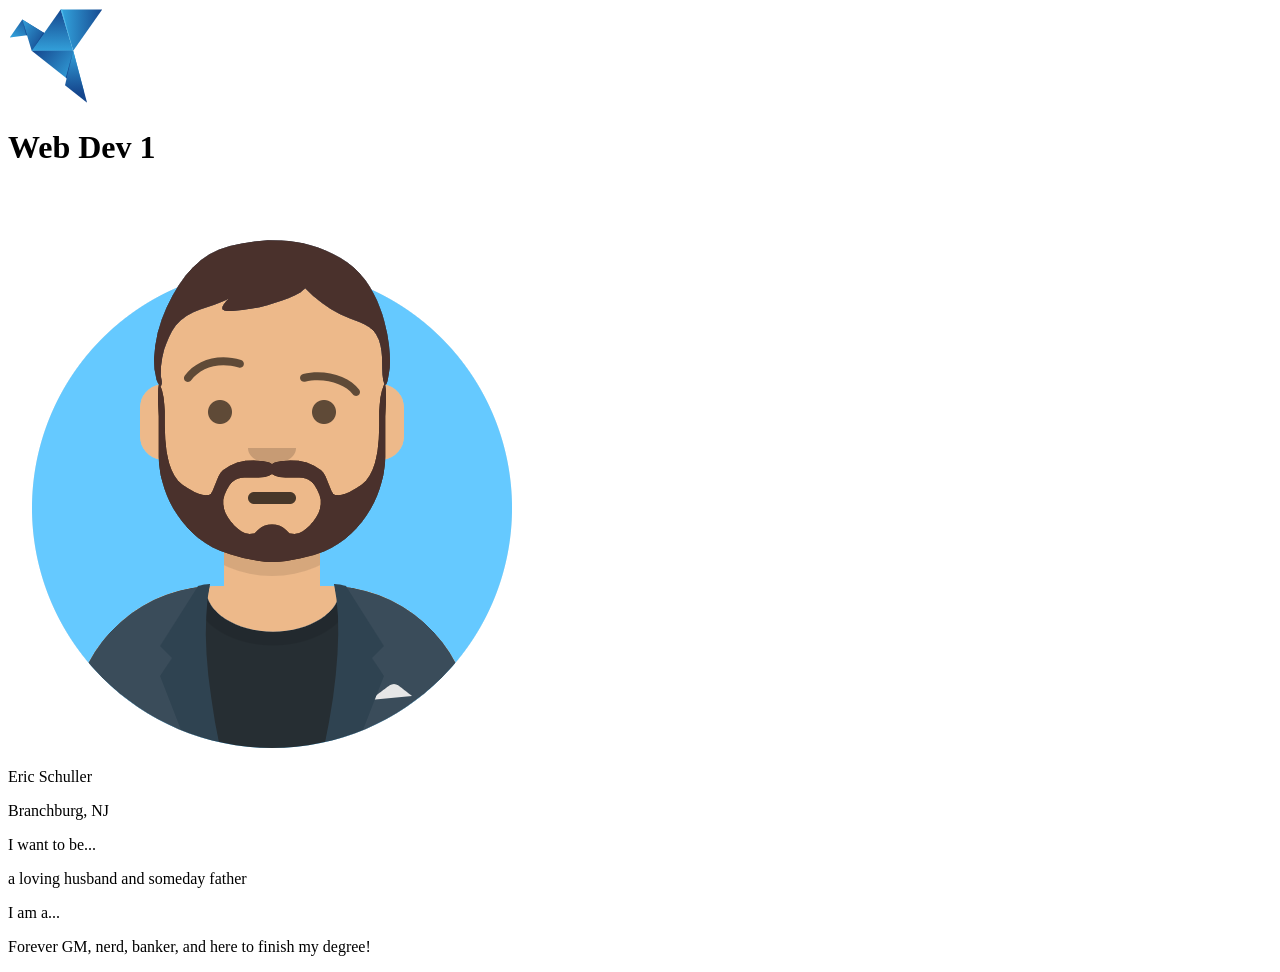
==== index.html @ de535b51 "first about me submission" ====
<!DOCTYPE html>
<html lang="en">
<head>
    <meta charset="UTF-8">
    <meta name="viewport" content="width=device-width, initial-scale=1.0">
    <title>About Me</title>
</head>
<body>
    <header>
        <img src="images/bob.svg" alt="Blue Origami Bird Logo"> 
    </header>
    <h1>Web Dev 1</h1>
    <main>
        <section>
            <img src="images/avataaars.png" alt="Avatar Image">
            <div>
                <p>Eric Schuller</p>
                <p>Branchburg, NJ</p>
            </div>
        </section>
        <section>
            <div>
                <p>I want to be...</p>
                <p>a loving husband and someday father</p>
                <p>I am a...</p>
                <p>Forever GM, nerd, banker, and here to finish my degree!</p>
            </div>
        </section>
    </main>

</body>
</html>
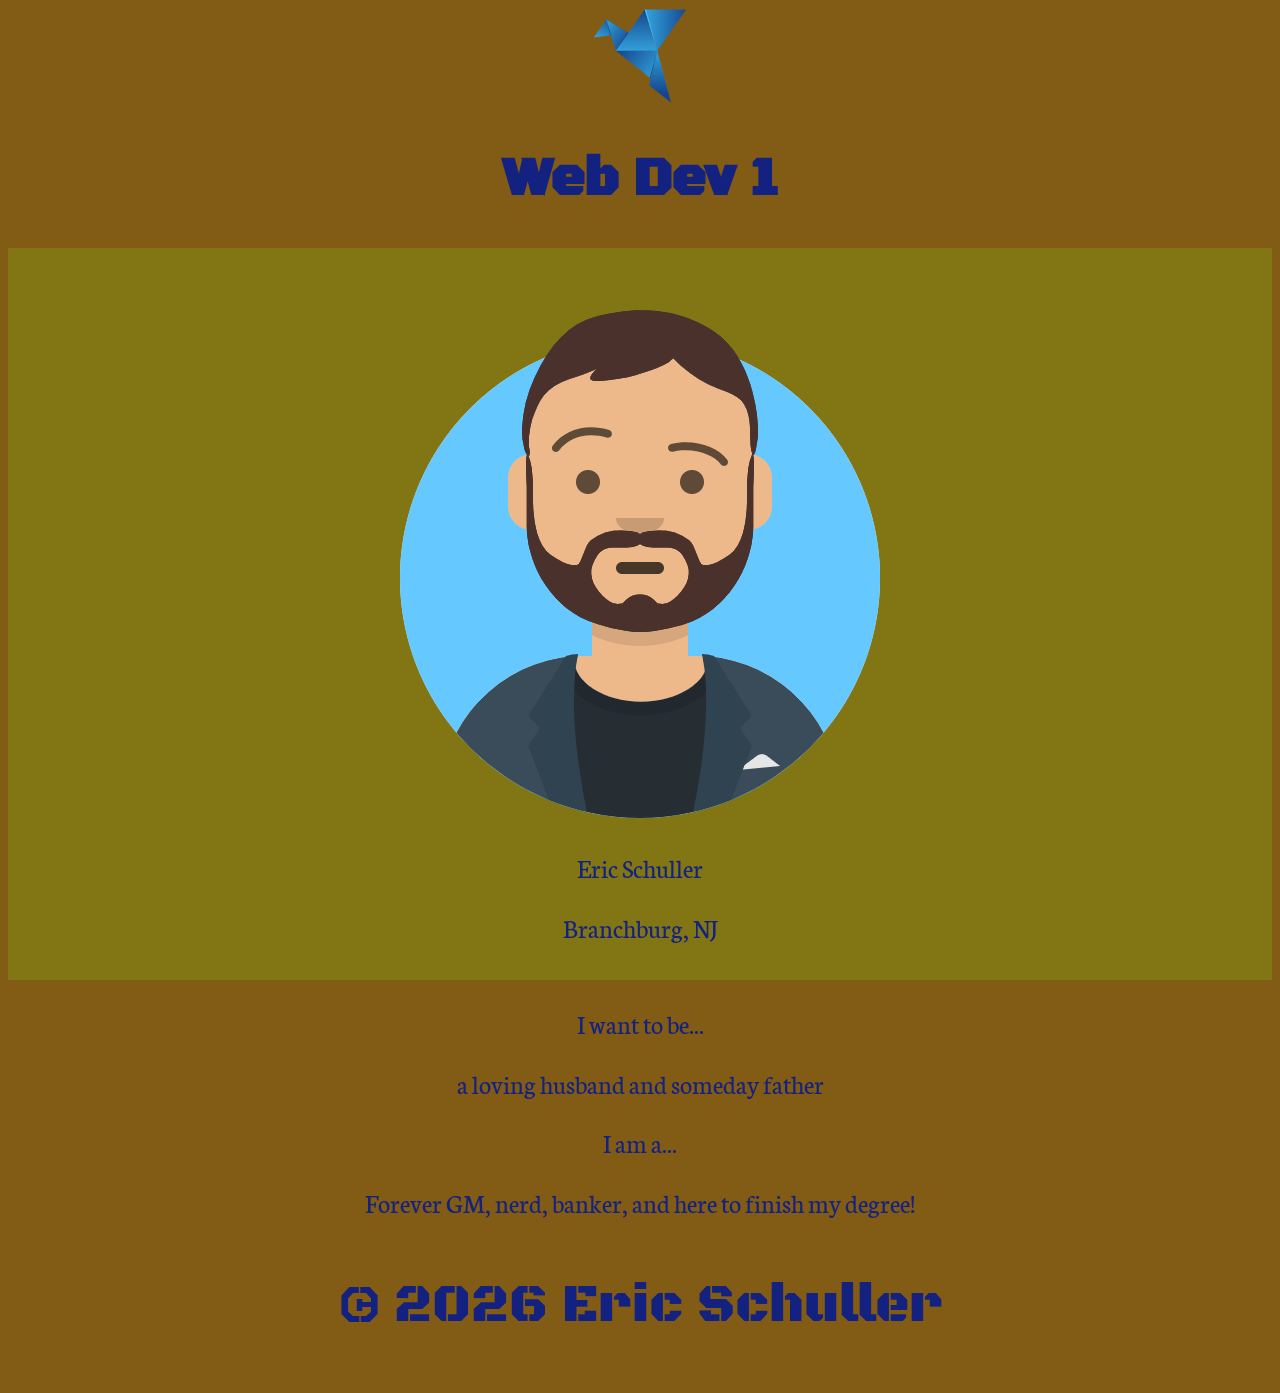
==== commit f9c68465: "Adding Some Style" ====
--- a/index.html
+++ b/index.html
@@ -4,21 +4,26 @@
     <meta charset="UTF-8">
     <meta name="viewport" content="width=device-width, initial-scale=1.0">
     <title>About Me</title>
+    <link href="css/style.css" rel="stylesheet">
+    <link rel="preconnect" href="https://fonts.googleapis.com">
+    <link rel="preconnect" href="https://fonts.gstatic.com" crossorigin>
+    <link href="https://fonts.googleapis.com/css2?family=Black+Ops+One&family=Neuton:ital,wght@0,200;0,300;0,400;0,700;0,800;1,400&display=swap" rel="stylesheet">
+
 </head>
 <body>
     <header>
         <img src="images/bob.svg" alt="Blue Origami Bird Logo"> 
+    <h1>Web Dev 1</h1>
     </header>
-    <h1>Web Dev 1</h1>
     <main>
-        <section>
+        <section id="hero">
             <img src="images/avataaars.png" alt="Avatar Image">
             <div>
                 <p>Eric Schuller</p>
                 <p>Branchburg, NJ</p>
             </div>
         </section>
-        <section>
+        <section id="blurb">
             <div>
                 <p>I want to be...</p>
                 <p>a loving husband and someday father</p>
@@ -27,6 +32,9 @@
             </div>
         </section>
     </main>
+    <footer>
+        <p>© 2026 Eric Schuller</p>
+    </footer>
 
 </body>
 </html>
--- a/css/style.css
+++ b/css/style.css
@@ -0,0 +1,22 @@
+body{
+    background-color: #825B14;
+    color: #132281;
+    font-family: Neuton;
+    font-size: 20pt;
+}
+
+h1, h2, h3, h4, h5, h6, footer {
+    font-family: "Black Ops One";
+    font-size: 40pt;
+}
+header, footer{
+    text-align: center;
+}
+#hero {
+    text-align: center;
+    background-color: #827614;
+    padding: 10px;
+}
+#blurb{
+    text-align: center;
+}
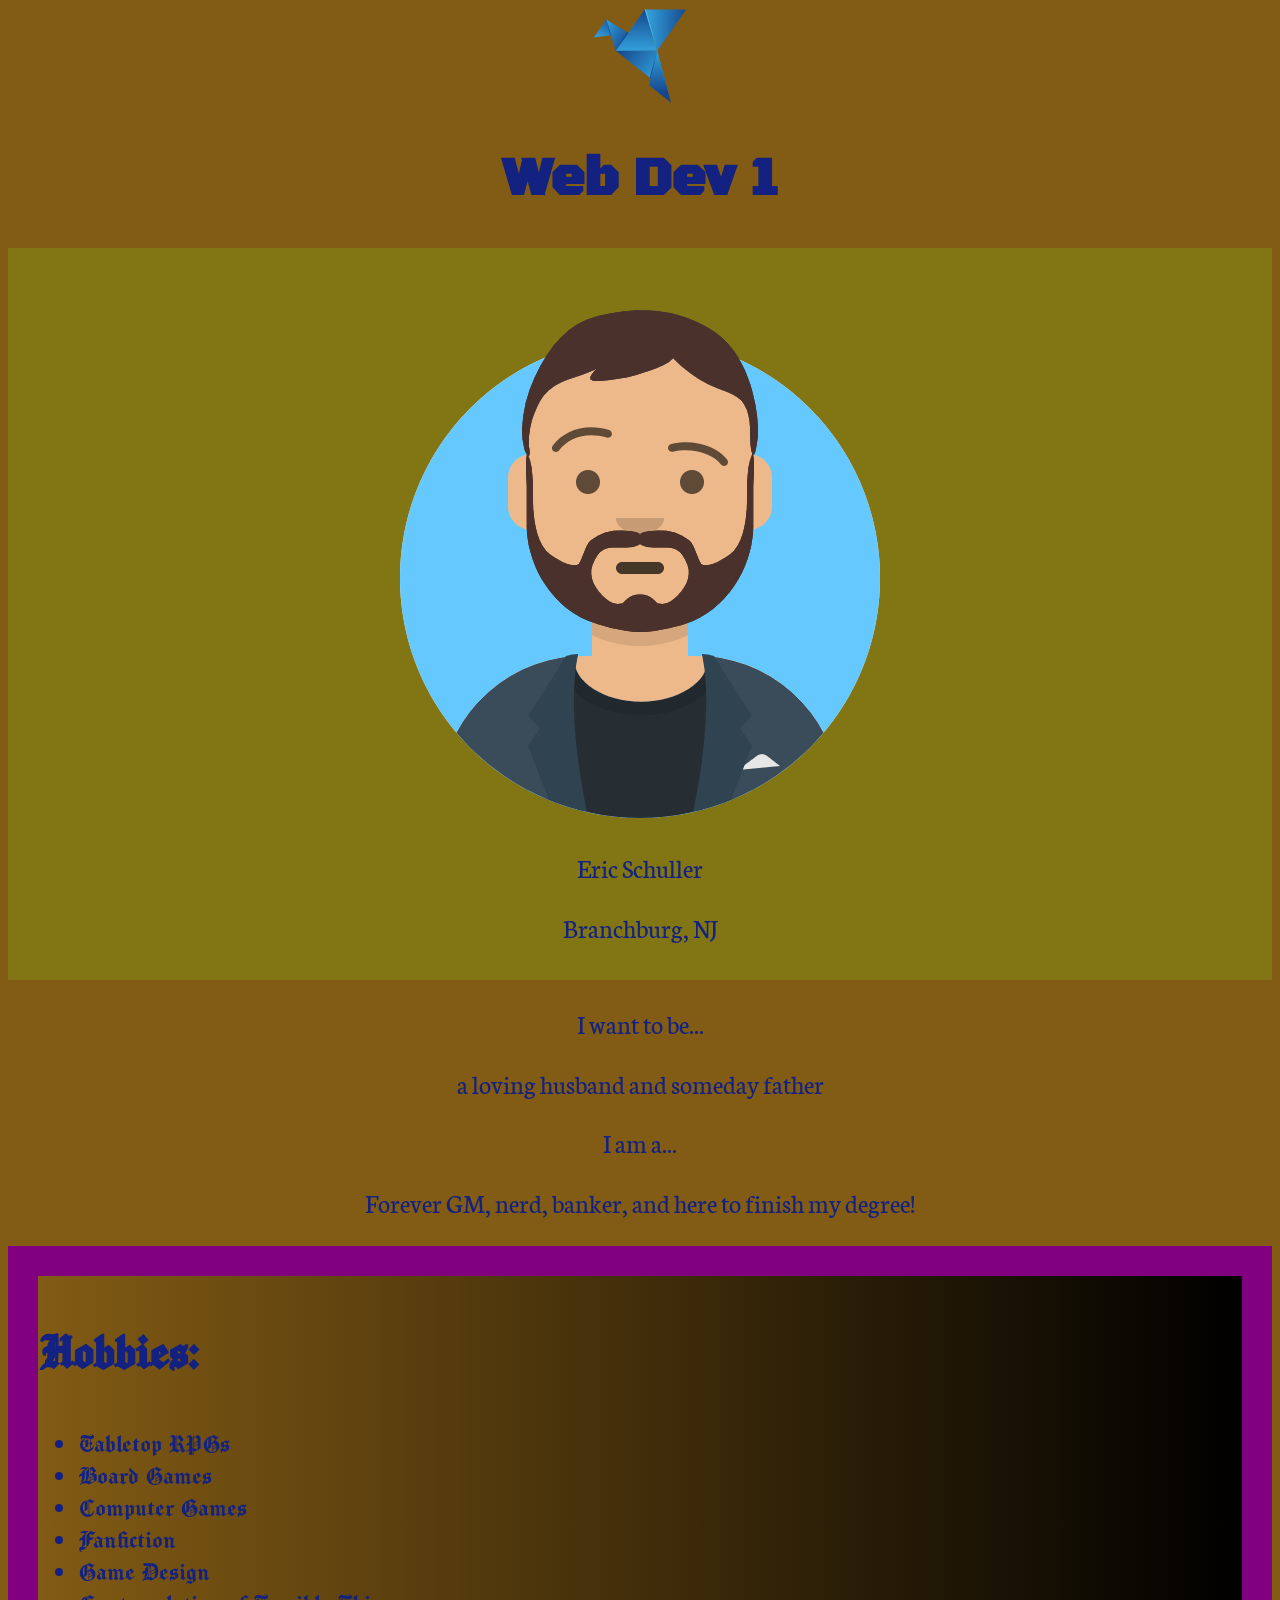
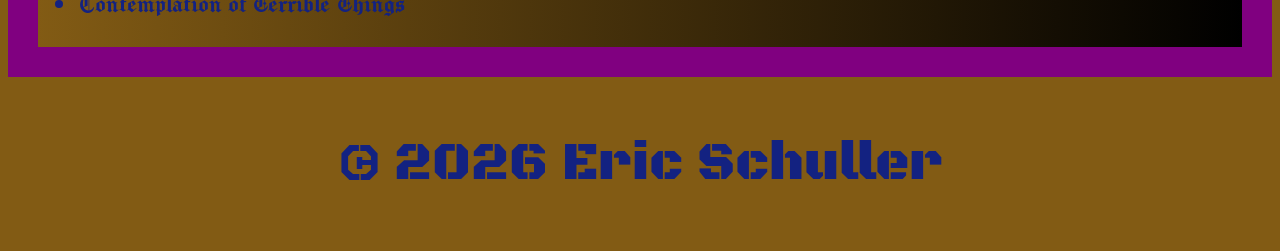
==== commit 1caa7d35: "Adding Hobbies List" ====
--- a/index.html
+++ b/index.html
@@ -7,8 +7,7 @@
     <link href="css/style.css" rel="stylesheet">
     <link rel="preconnect" href="https://fonts.googleapis.com">
     <link rel="preconnect" href="https://fonts.gstatic.com" crossorigin>
-    <link href="https://fonts.googleapis.com/css2?family=Black+Ops+One&family=Neuton:ital,wght@0,200;0,300;0,400;0,700;0,800;1,400&display=swap" rel="stylesheet">
-
+    <link href="https://fonts.googleapis.com/css2?family=Black+Ops+One&family=Manufacturing+Consent&family=Neuton:ital,wght@0,200;0,300;0,400;0,700;0,800;1,400&display=swap" rel="stylesheet">
 </head>
 <body>
     <header>
@@ -31,6 +30,19 @@
                 <p>Forever GM, nerd, banker, and here to finish my degree!</p>
             </div>
         </section>
+        <section id="hobbies">
+            <h2>
+                Hobbies:
+            </h2>
+            <ul>
+                <li>Tabletop RPGs</li>
+                <li>Board Games</li>
+                <li>Computer Games</li>
+                <li>Fanfiction</li>
+                <li>Game Design</li>
+                <li>Contemplation of Terrible Things</li>
+            </ul>
+        </section>
     </main>
     <footer>
         <p>© 2026 Eric Schuller</p>
--- a/css/style.css
+++ b/css/style.css
@@ -9,6 +9,9 @@
     font-family: "Black Ops One";
     font-size: 40pt;
 }
+h2{
+    font-family: "Manufacturing Consent";
+}
 header, footer{
     text-align: center;
 }
@@ -19,4 +22,9 @@
 }
 #blurb{
     text-align: center;
+}
+#hobbies{
+    font-family: "Manufacturing Consent";
+    border: 30px solid purple;
+    background-image: linear-gradient(to right, #825B14,black);
 }
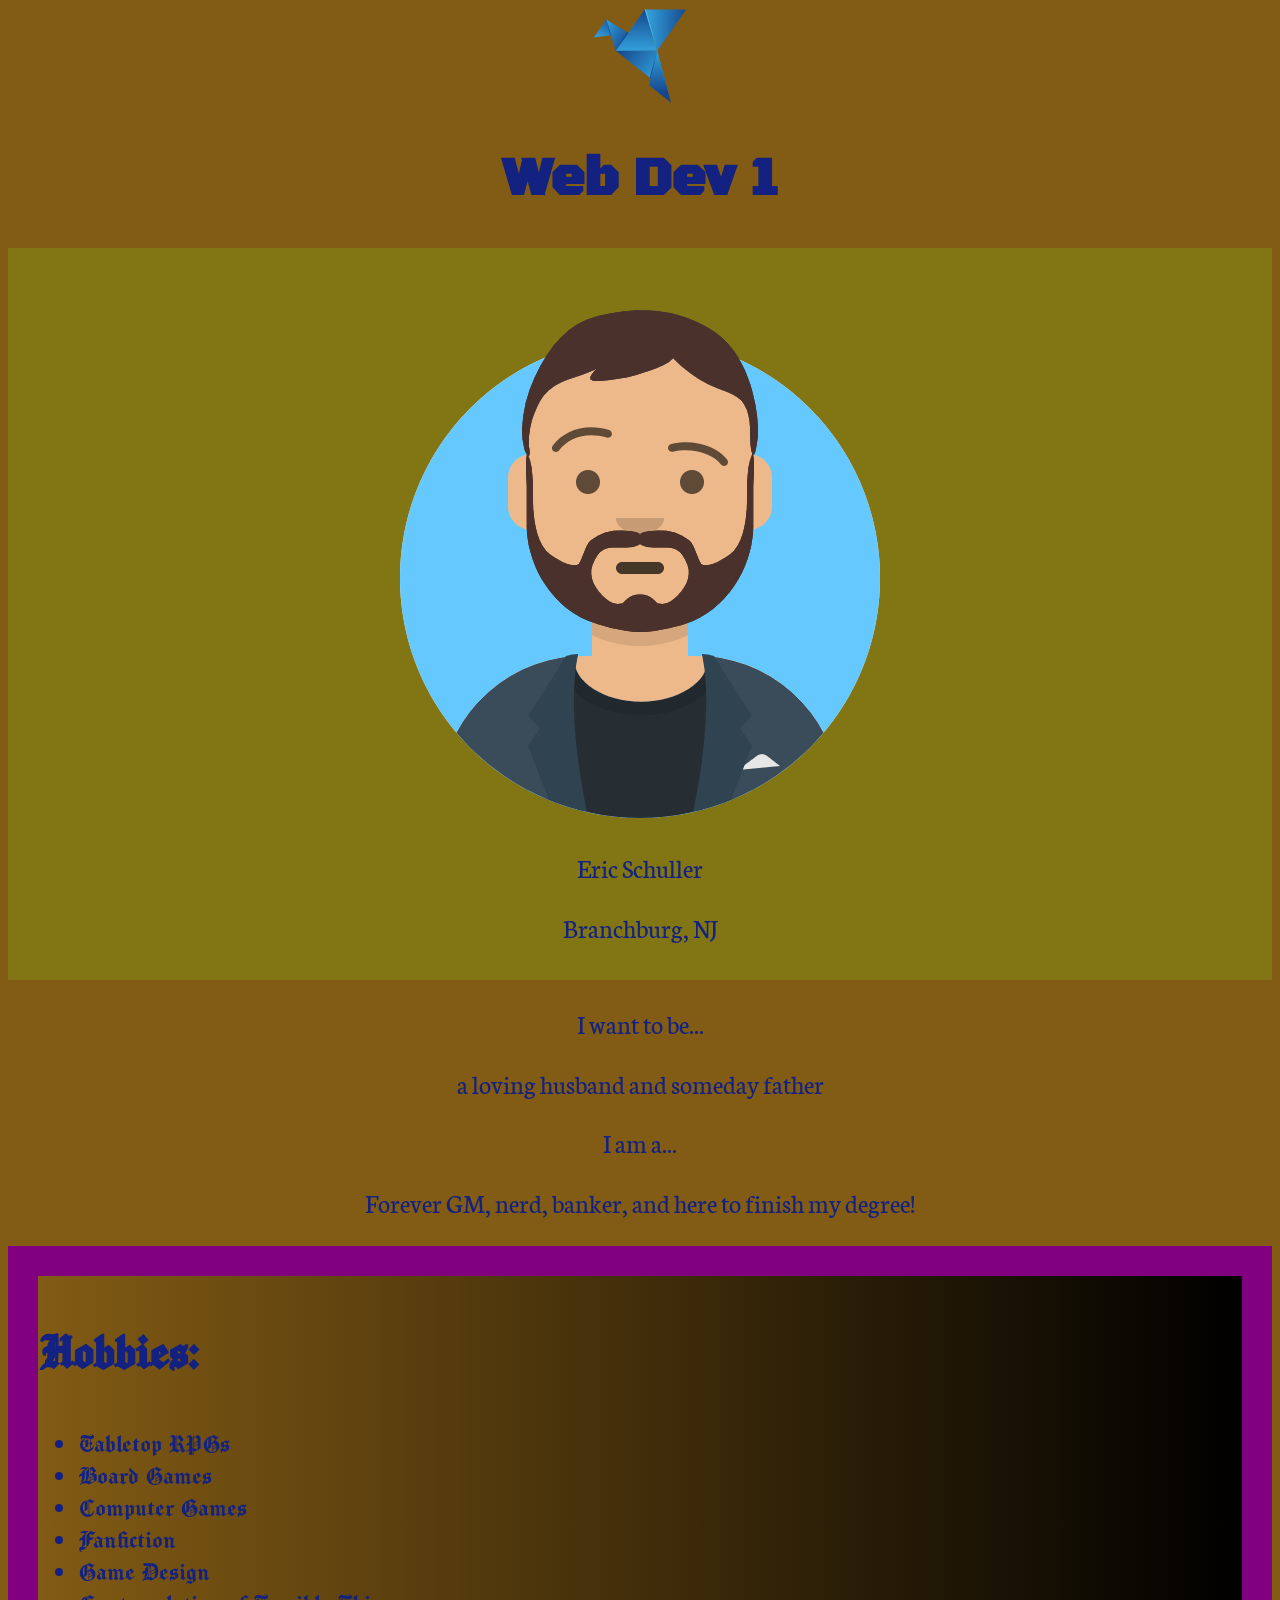
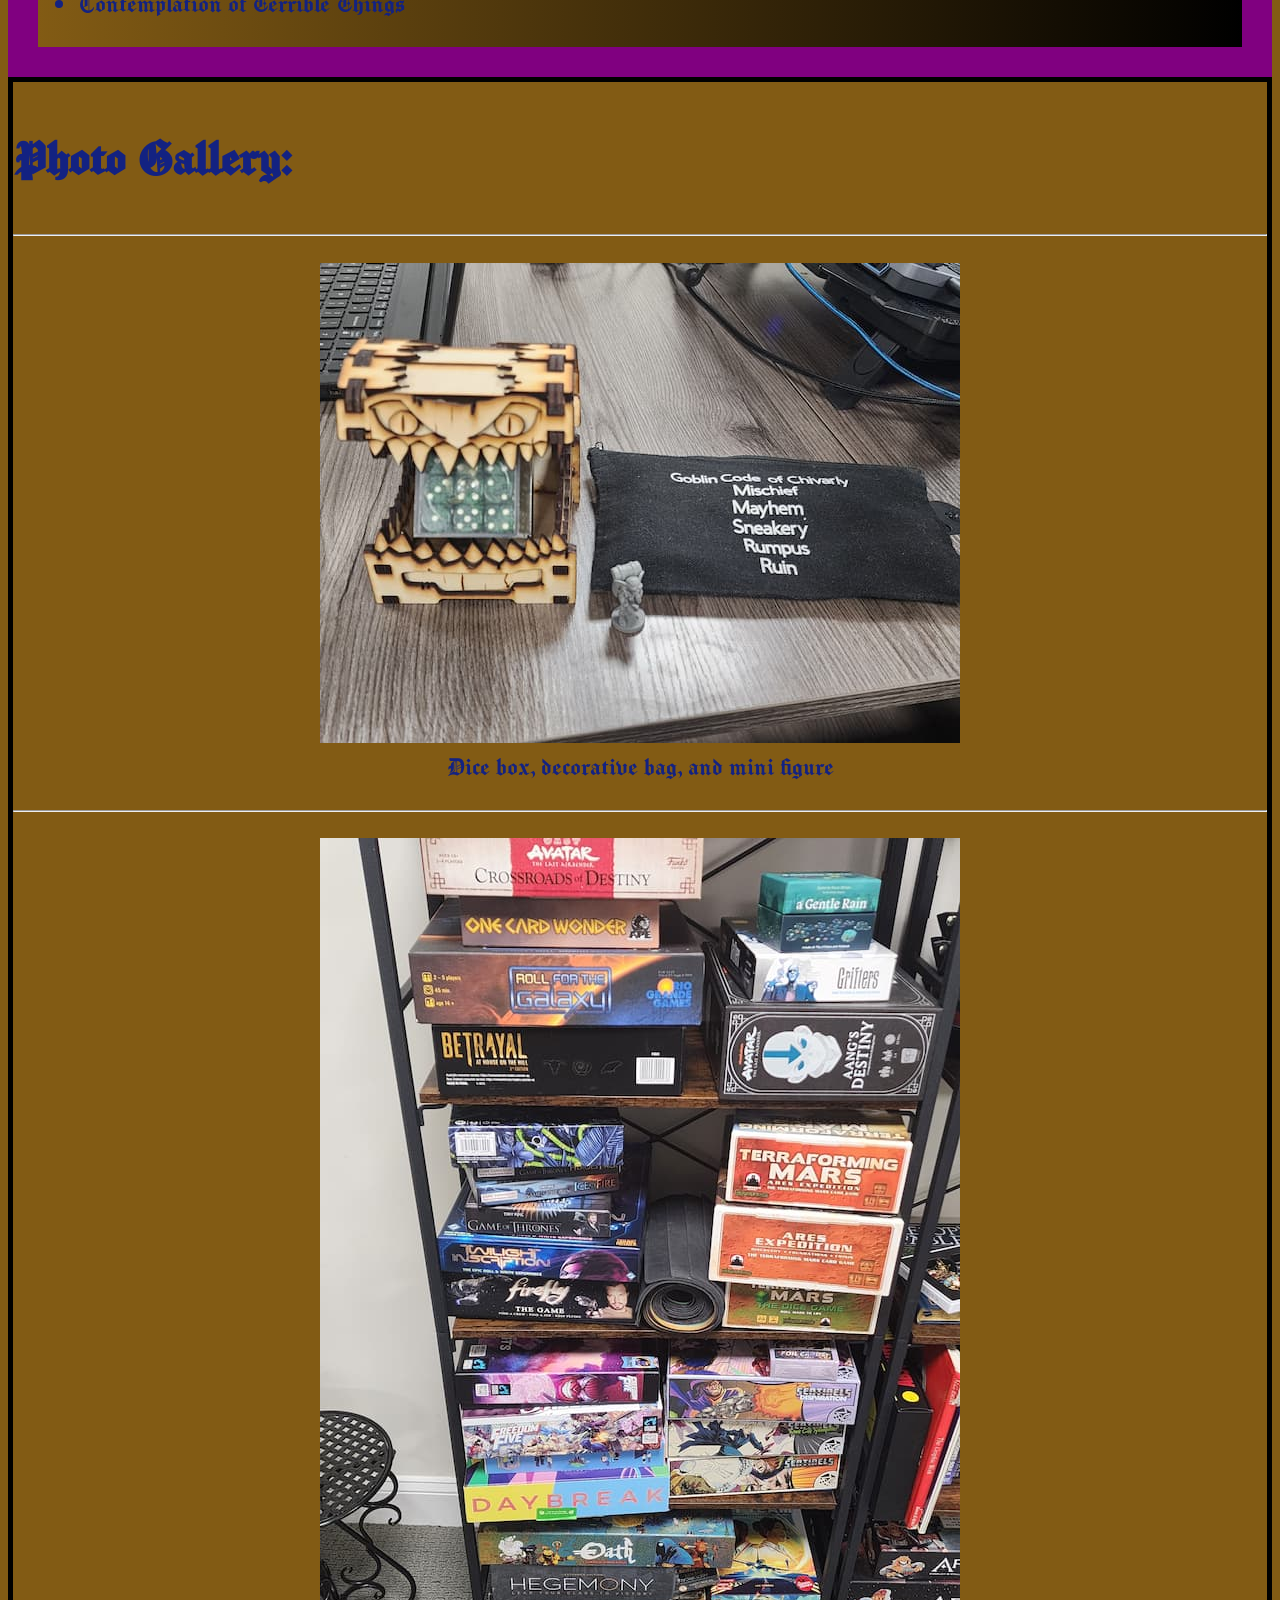
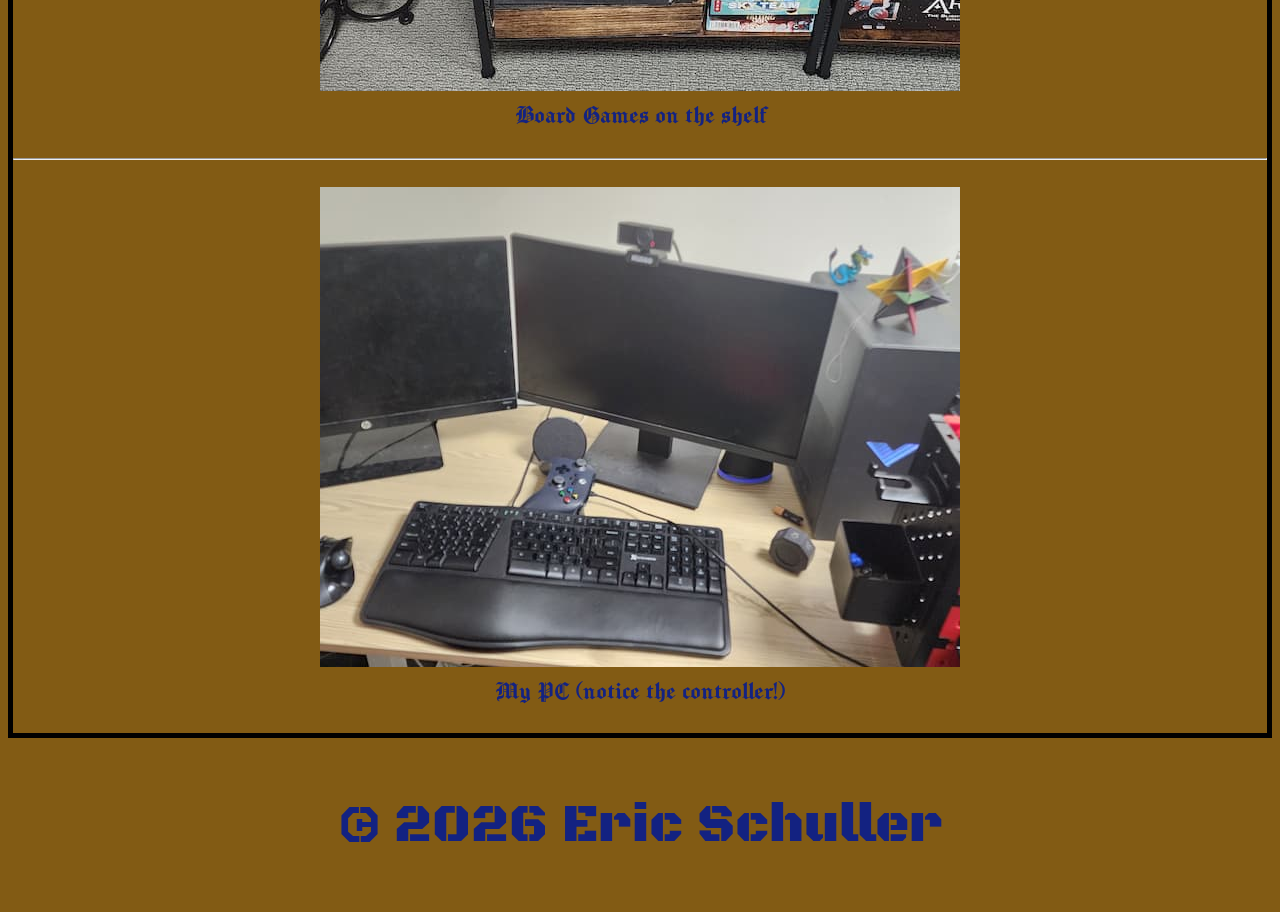
==== commit 1fb3d718: "Adding Photo Gallery" ====
--- a/index.html
+++ b/index.html
@@ -43,6 +43,28 @@
                 <li>Contemplation of Terrible Things</li>
             </ul>
         </section>
+        <section id="gallery">
+            <h2>
+                Photo Gallery:
+            </h2>
+            <hr>
+            <figure>
+                <img src="images/rpg-640w.jpg" alt="RPG Paraphanalia">
+                <figcaption>
+                    Dice box, decorative bag, and mini figure
+                </figcaption>
+            </figure>
+            <hr>
+            <figure>
+                <img src="images/board-games620w.jpg" alt="Board Games">
+                <figcaption>Board Games on the shelf</figcaption>
+            </figure>
+            <hr>
+            <figure>
+                <img src="images/my-pc-640w.jpg" alt="Computer Gaming">
+                <figcaption>My PC (notice the controller!)</figcaption>
+            </figure>
+        </section>
     </main>
     <footer>
         <p>© 2026 Eric Schuller</p>
--- a/css/style.css
+++ b/css/style.css
@@ -15,16 +15,30 @@
 header, footer{
     text-align: center;
 }
+/* Hero */
 #hero {
     text-align: center;
     background-color: #827614;
     padding: 10px;
 }
+/* Bio */
 #blurb{
     text-align: center;
 }
+/* Hobbies List */
 #hobbies{
     font-family: "Manufacturing Consent";
     border: 30px solid purple;
     background-image: linear-gradient(to right, #825B14,black);
+}
+/* Gallery */
+#gallery{
+    border: 5px solid black;
+}
+#gallery img{
+    max-width: 100%;
+}
+#gallery figure{
+    text-align: center;
+    font-family: "Manufacturing Consent";
 }
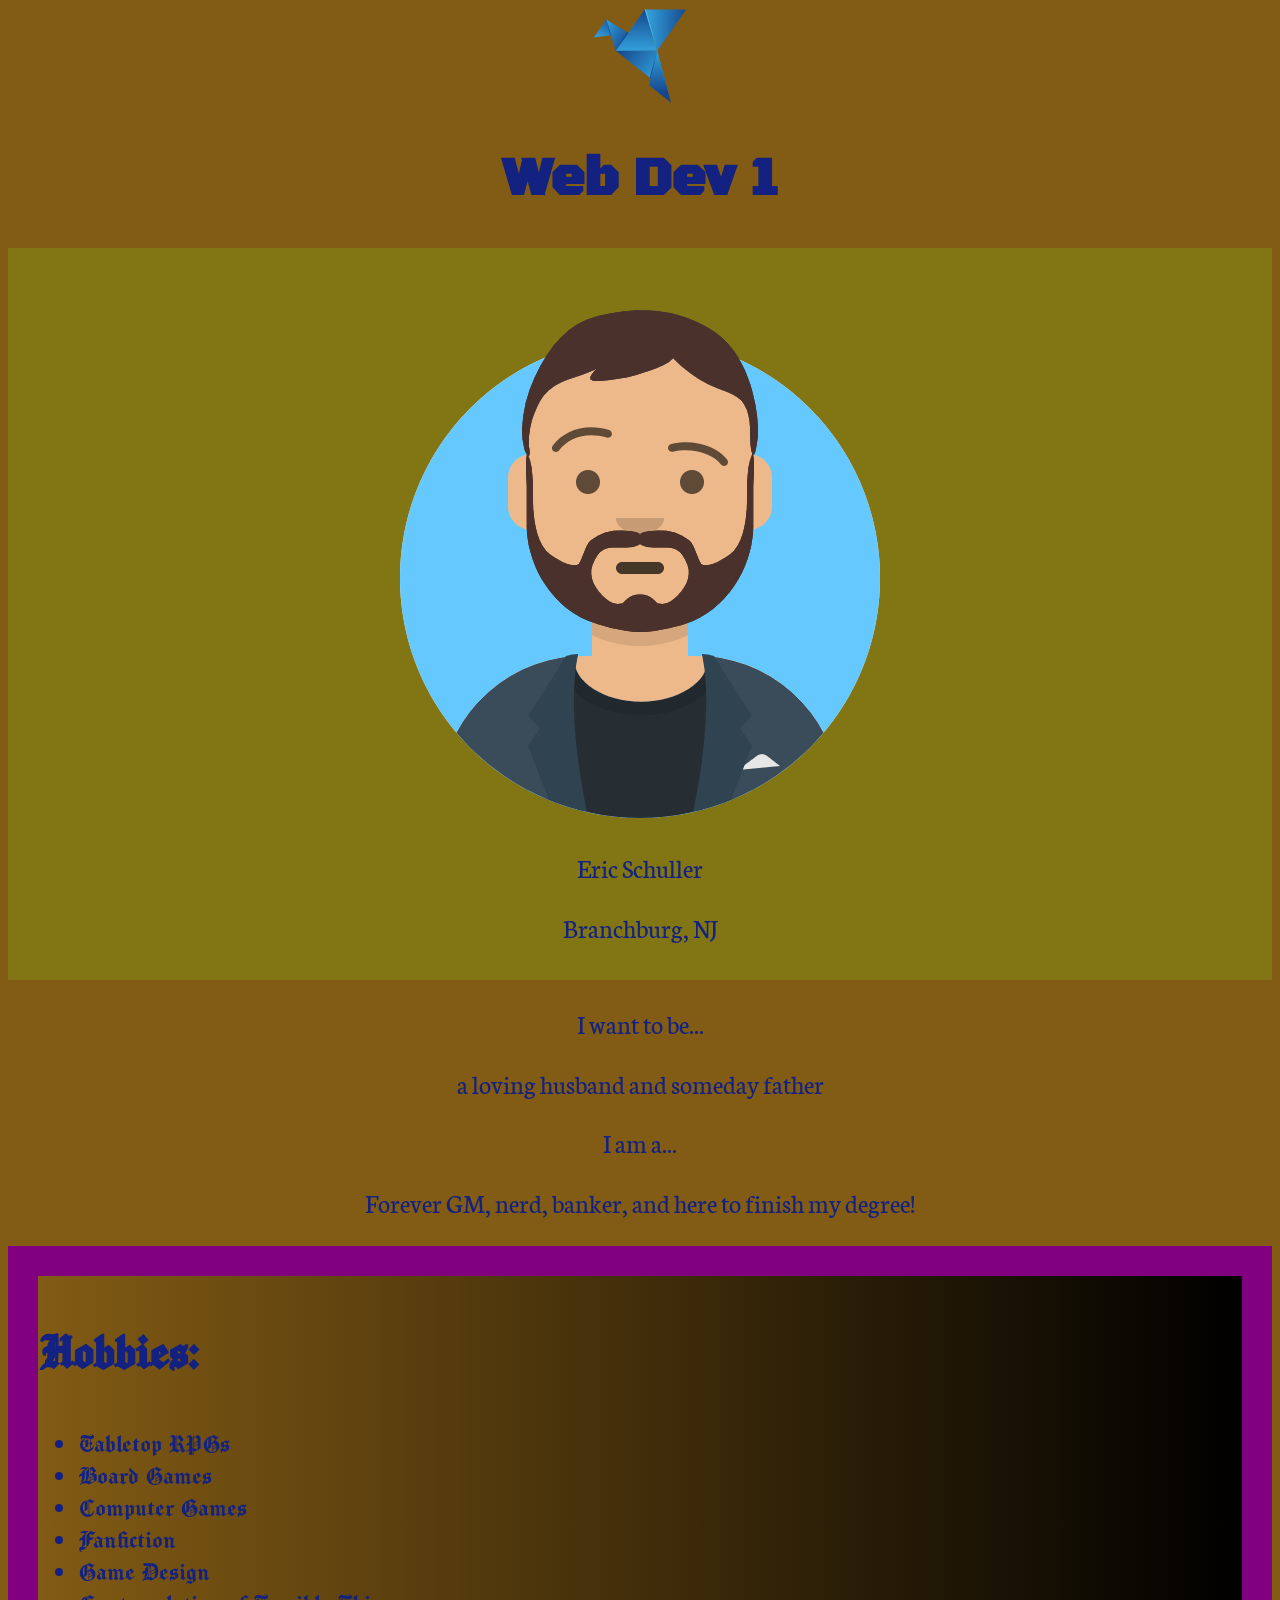
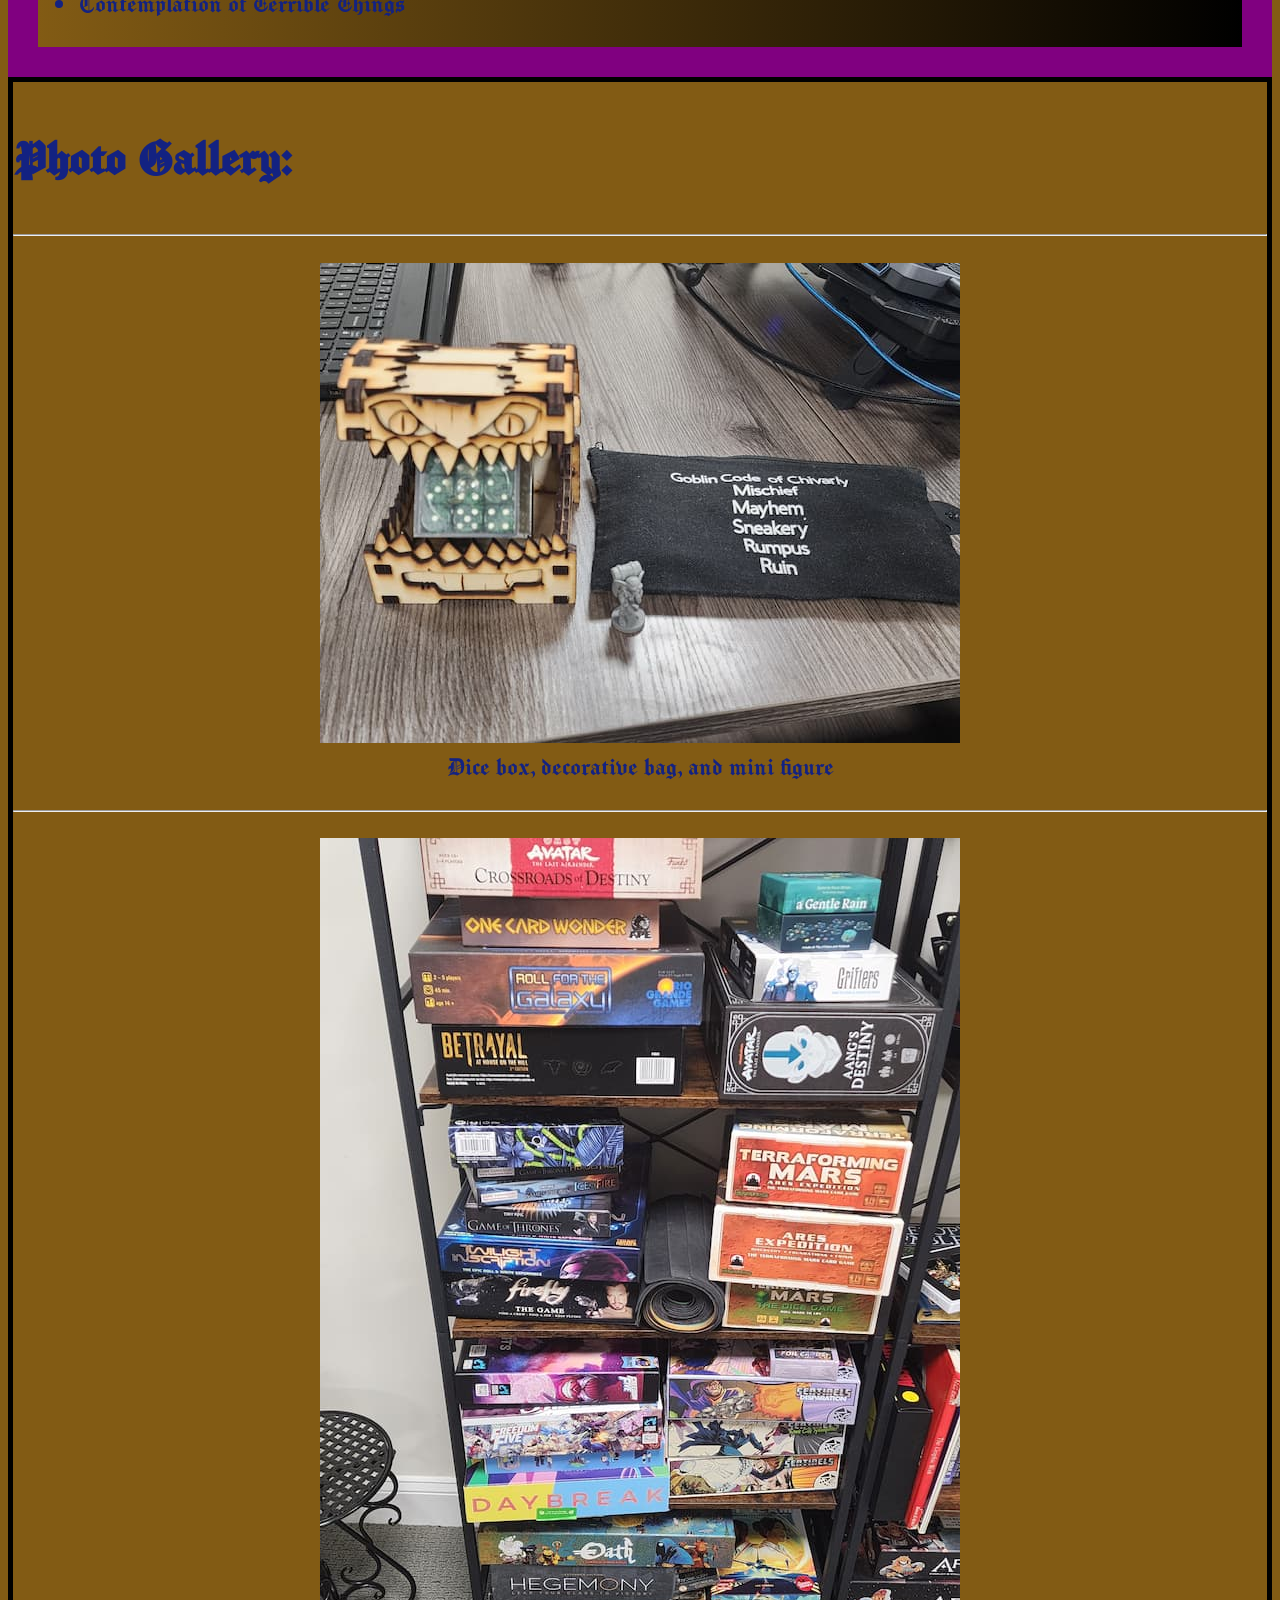
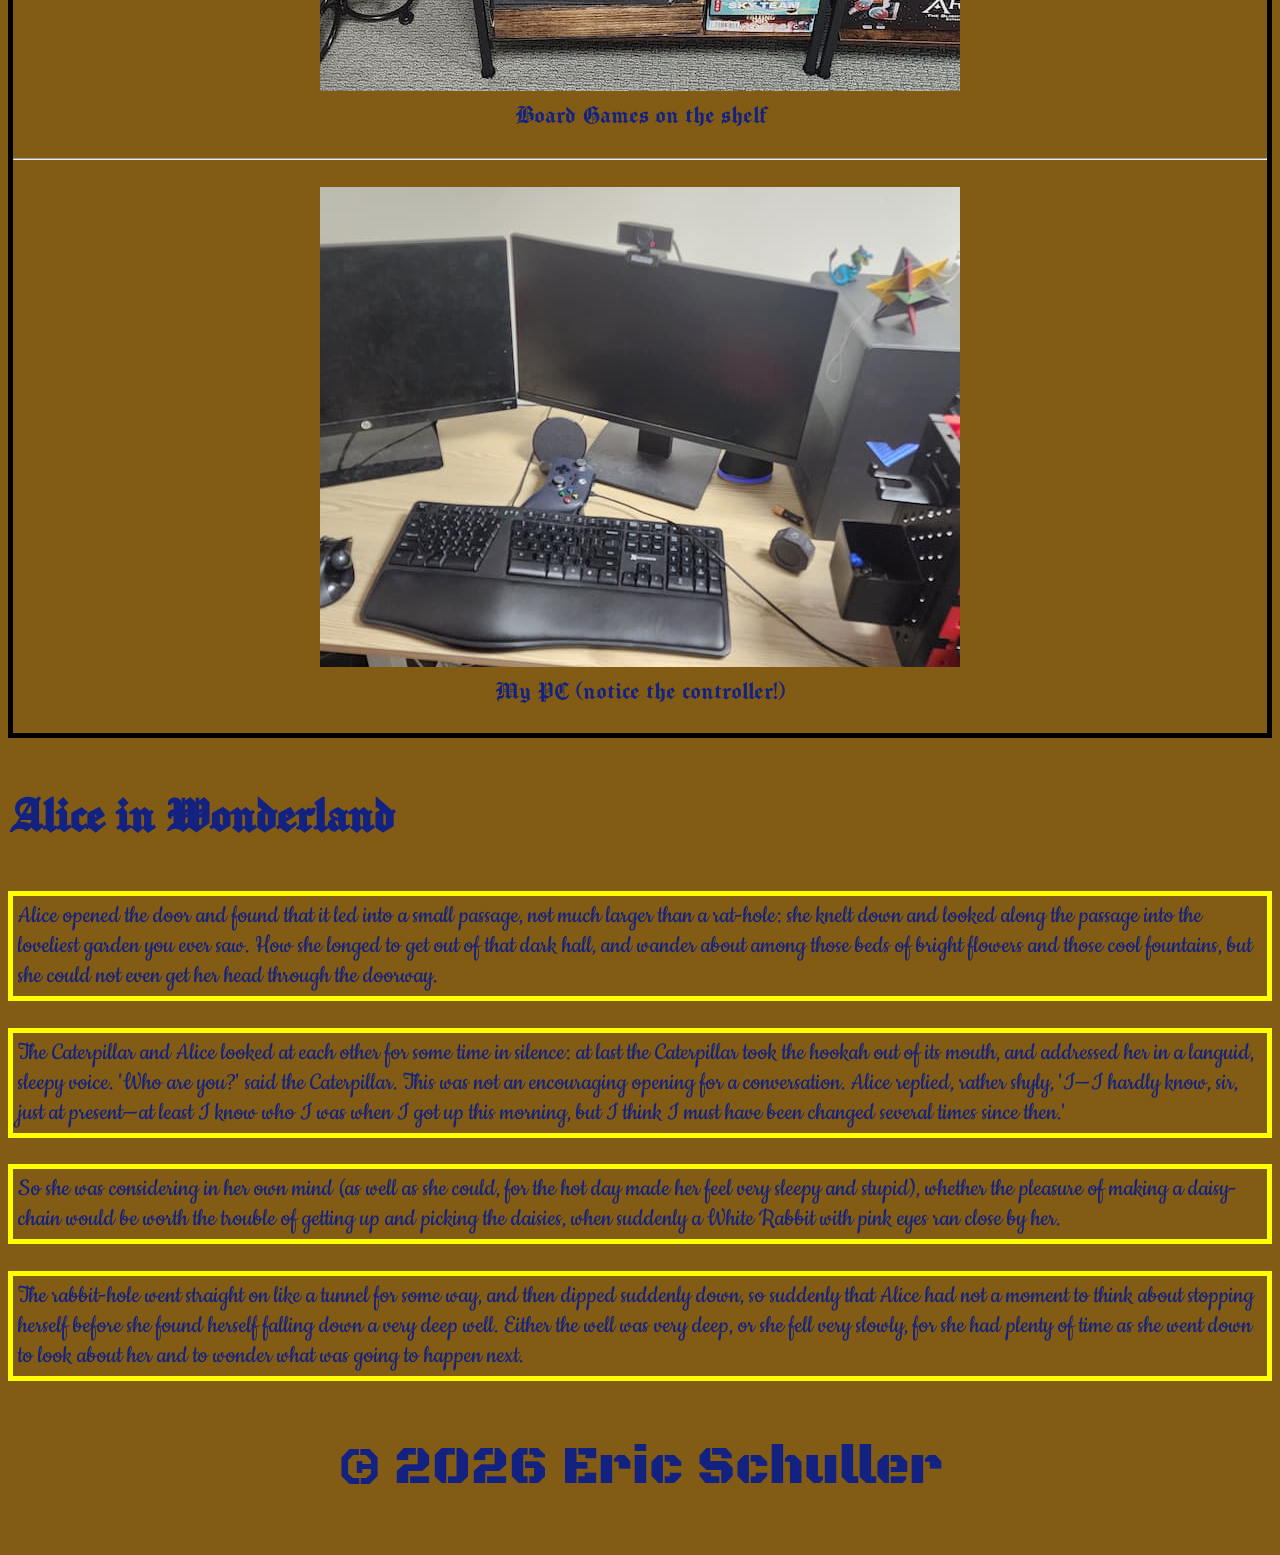
==== commit a40aa0df: "Adding Article" ====
--- a/index.html
+++ b/index.html
@@ -7,7 +7,7 @@
     <link href="css/style.css" rel="stylesheet">
     <link rel="preconnect" href="https://fonts.googleapis.com">
     <link rel="preconnect" href="https://fonts.gstatic.com" crossorigin>
-    <link href="https://fonts.googleapis.com/css2?family=Black+Ops+One&family=Manufacturing+Consent&family=Neuton:ital,wght@0,200;0,300;0,400;0,700;0,800;1,400&display=swap" rel="stylesheet">
+    <link href="https://fonts.googleapis.com/css2?family=Black+Ops+One&family=Cookie&family=Manufacturing+Consent&family=Neuton:ital,wght@0,200;0,300;0,400;0,700;0,800;1,400&display=swap" rel="stylesheet">
 </head>
 <body>
     <header>
@@ -65,6 +65,15 @@
                 <figcaption>My PC (notice the controller!)</figcaption>
             </figure>
         </section>
+        <section id="lorem">
+            <h2>Alice in Wonderland</h2>
+            <div id="aiwtext">
+                <p>Alice opened the door and found that it led into a small passage, not much larger than a rat-hole: she knelt down and looked along the passage into the loveliest garden you ever saw. How she longed to get out of that dark hall, and wander about among those beds of bright flowers and those cool fountains, but she could not even get her head through the doorway.</p>
+                <p>The Caterpillar and Alice looked at each other for some time in silence: at last the Caterpillar took the hookah out of its mouth, and addressed her in a languid, sleepy voice. 'Who are you?' said the Caterpillar. This was not an encouraging opening for a conversation. Alice replied, rather shyly, 'I—I hardly know, sir, just at present—at least I know who I was when I got up this morning, but I think I must have been changed several times since then.'</p>
+                <p>So she was considering in her own mind (as well as she could, for the hot day made her feel very sleepy and stupid), whether the pleasure of making a daisy-chain would be worth the trouble of getting up and picking the daisies, when suddenly a White Rabbit with pink eyes ran close by her.</p>
+                <p>The rabbit-hole went straight on like a tunnel for some way, and then dipped suddenly down, so suddenly that Alice had not a moment to think about stopping herself before she found herself falling down a very deep well. Either the well was very deep, or she fell very slowly, for she had plenty of time as she went down to look about her and to wonder what was going to happen next.</p>
+            </div>
+        </section>
     </main>
     <footer>
         <p>© 2026 Eric Schuller</p>
--- a/css/style.css
+++ b/css/style.css
@@ -41,4 +41,12 @@
 #gallery figure{
     text-align: center;
     font-family: "Manufacturing Consent";
+}
+/* Alice in Wonderland Text */
+#aiwtext{
+    font-family: Cookie;
+}
+#lorem p{
+    border: 5px solid yellow;
+    padding: 5px;
 }
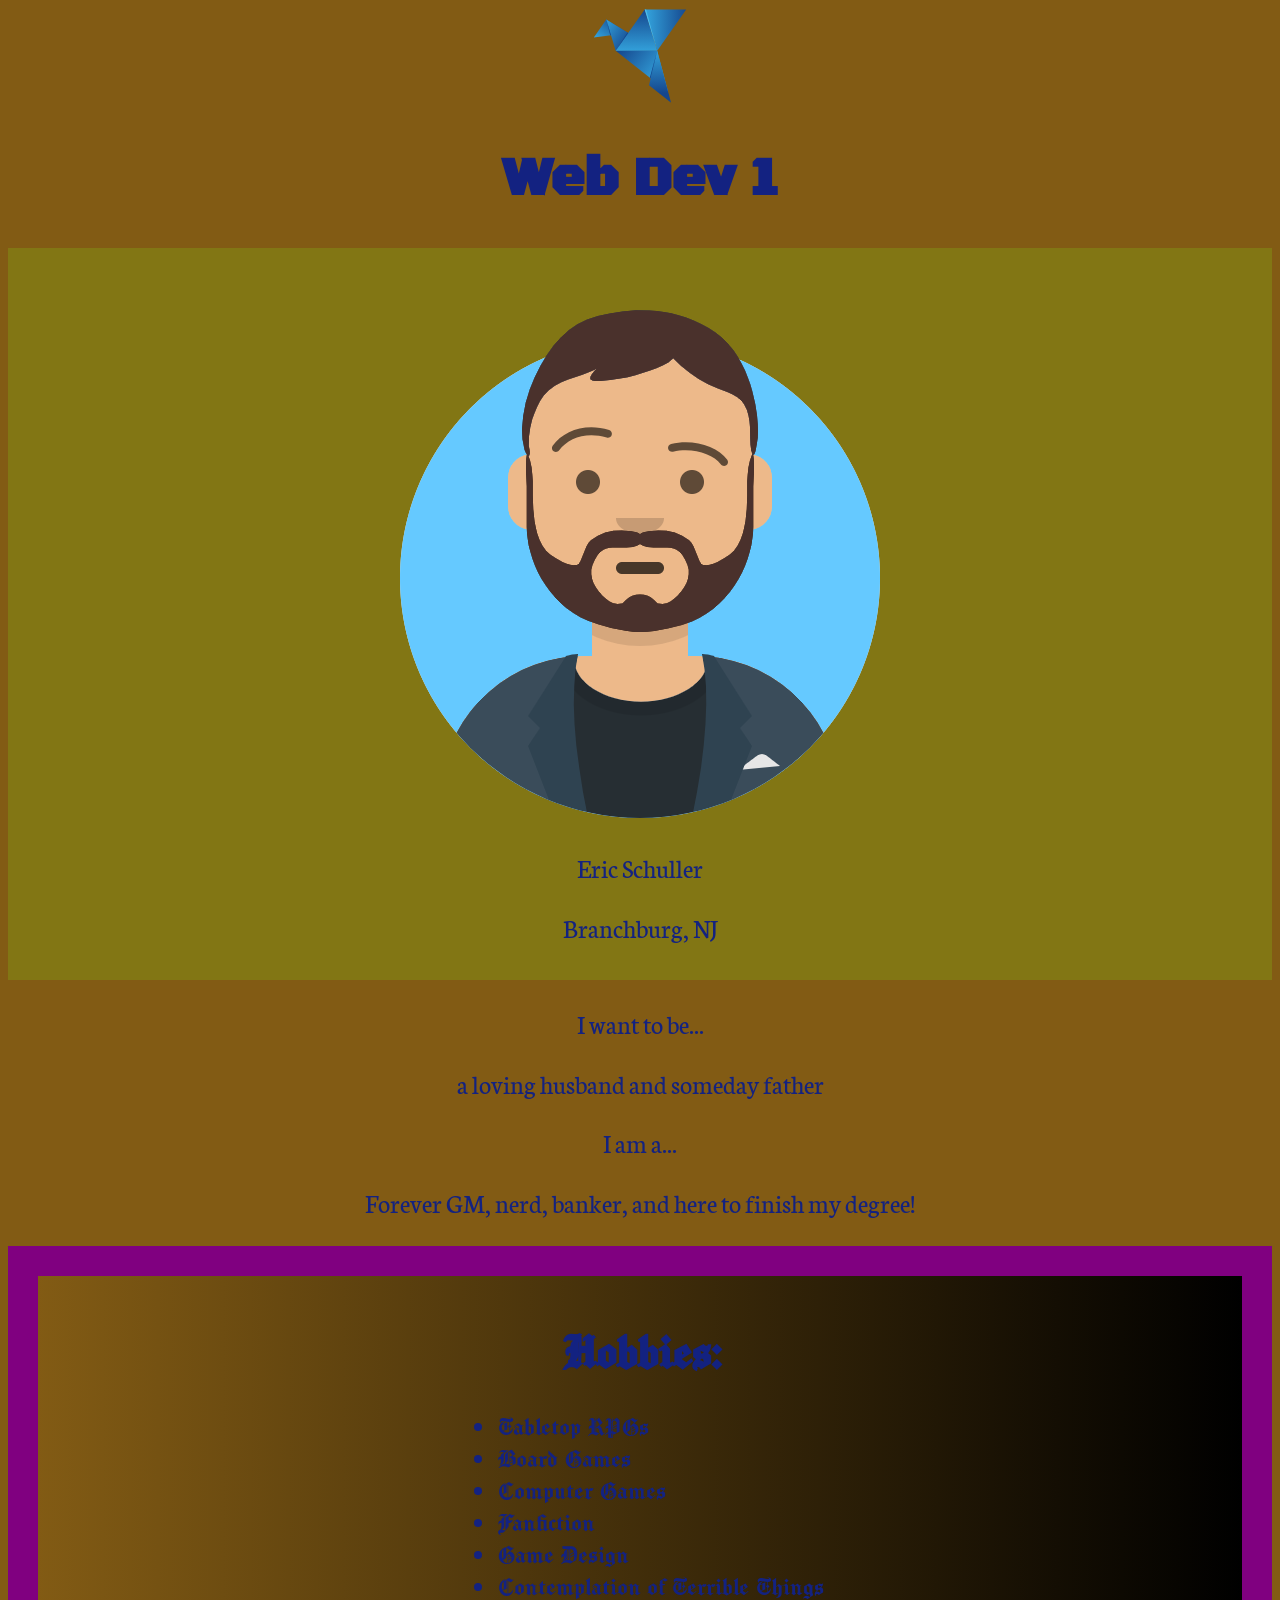
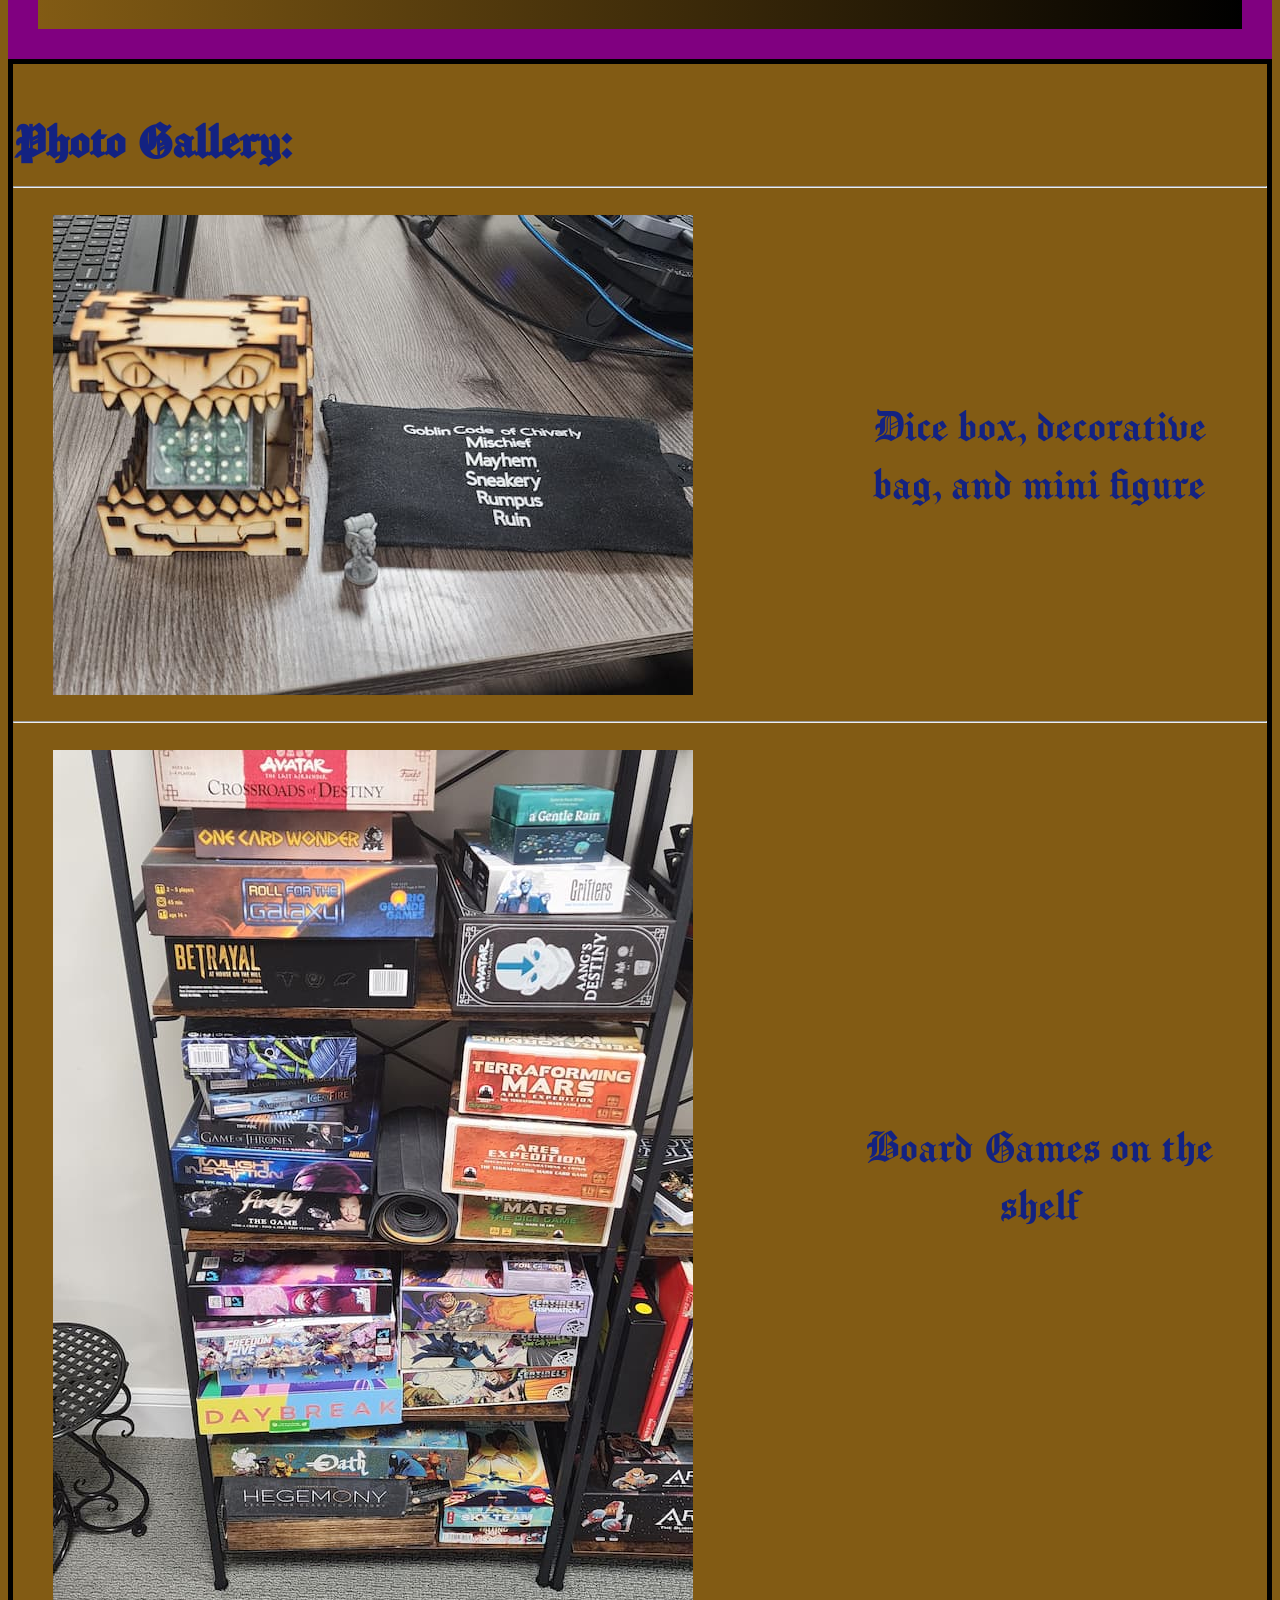
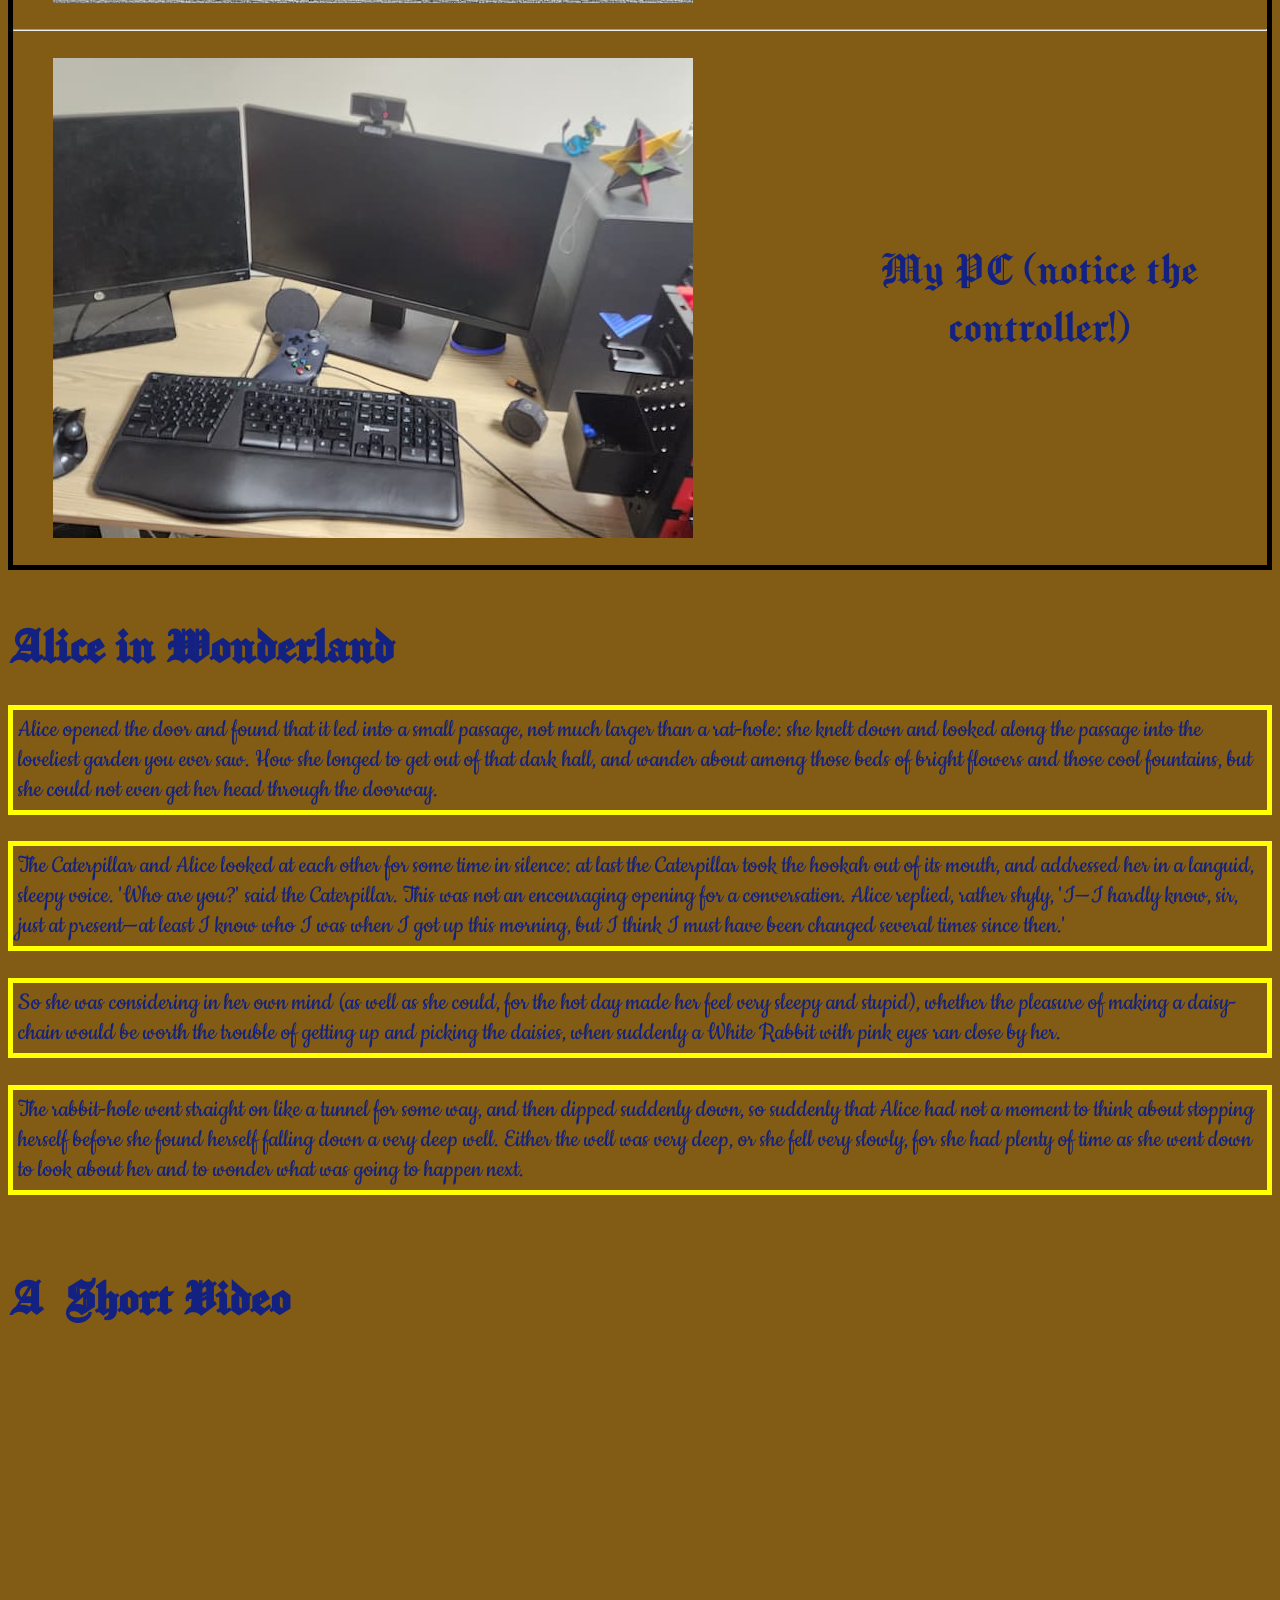
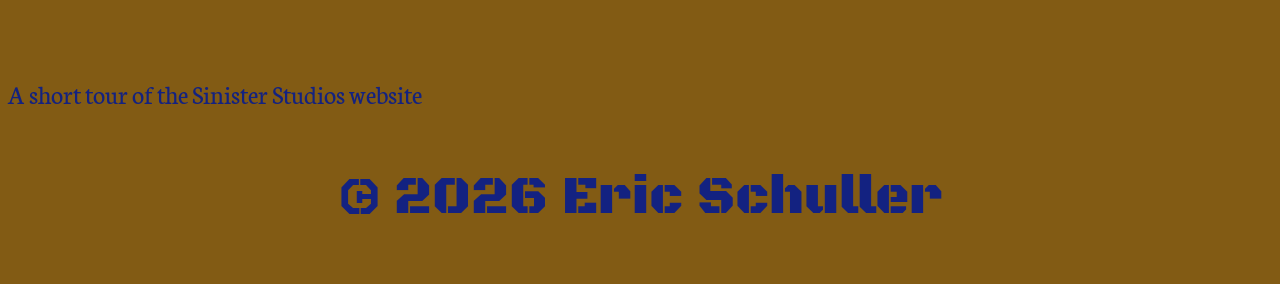
==== commit 96699c9a: "Embedded a Video" ====
--- a/index.html
+++ b/index.html
@@ -74,6 +74,11 @@
                 <p>The rabbit-hole went straight on like a tunnel for some way, and then dipped suddenly down, so suddenly that Alice had not a moment to think about stopping herself before she found herself falling down a very deep well. Either the well was very deep, or she fell very slowly, for she had plenty of time as she went down to look about her and to wonder what was going to happen next.</p>
             </div>
         </section>
+        <section id="video">
+            <h2>A Short Video</h2>
+            <iframe id="myVideo" width="560" height="315" src="https://www.youtube.com/embed/XhrGqxv21IA?si=6qyI3ZQ2JM_bUDrU" title="YouTube video player" frameborder="0" allow="accelerometer; autoplay; clipboard-write; encrypted-media; gyroscope; picture-in-picture; web-share" referrerpolicy="strict-origin-when-cross-origin" allowfullscreen></iframe>
+            <p>A short tour of the Sinister Studios website</p>
+        </section>    
     </main>
     <footer>
         <p>© 2026 Eric Schuller</p>
--- a/css/style.css
+++ b/css/style.css
@@ -1,3 +1,8 @@
+/* *{
+    outline: 1px solid orange;
+}
+    */
+
 body{
     background-color: #825B14;
     color: #132281;
@@ -11,6 +16,7 @@
 }
 h2{
     font-family: "Manufacturing Consent";
+    margin-bottom: auto;
 }
 header, footer{
     text-align: center;
@@ -27,6 +33,9 @@
 }
 /* Hobbies List */
 #hobbies{
+    display:flex;
+    flex-direction: column;
+    align-items: center;
     font-family: "Manufacturing Consent";
     border: 30px solid purple;
     background-image: linear-gradient(to right, #825B14,black);
@@ -49,4 +58,36 @@
 #lorem p{
     border: 5px solid yellow;
     padding: 5px;
+}
+@media screen and (min-width: 60em){
+    #gallery figure{
+        display:grid;
+        grid-template-columns: 2fr 1fr;
+    }
+    #gallery figcaption{
+        display:flex; 
+        justify-content: center; 
+        align-items: center; 
+        font-size: 3rem; 
+        margin-left: 1rem;
+    }
+    #aiwtext{
+        max-width: 100%;
+        columns: 40rem;
+    }
+}
+@media screen and (min-width: 100em){
+    #gallery{
+        display: grid;
+        grid-template-columns: 1fr 1fr 1fr;
+    }
+    h2{
+        grid-column: 1/-1;
+    }
+    #gallery figure{
+        display:block;
+    }
+    hr{
+        display:none;
+    }
 }
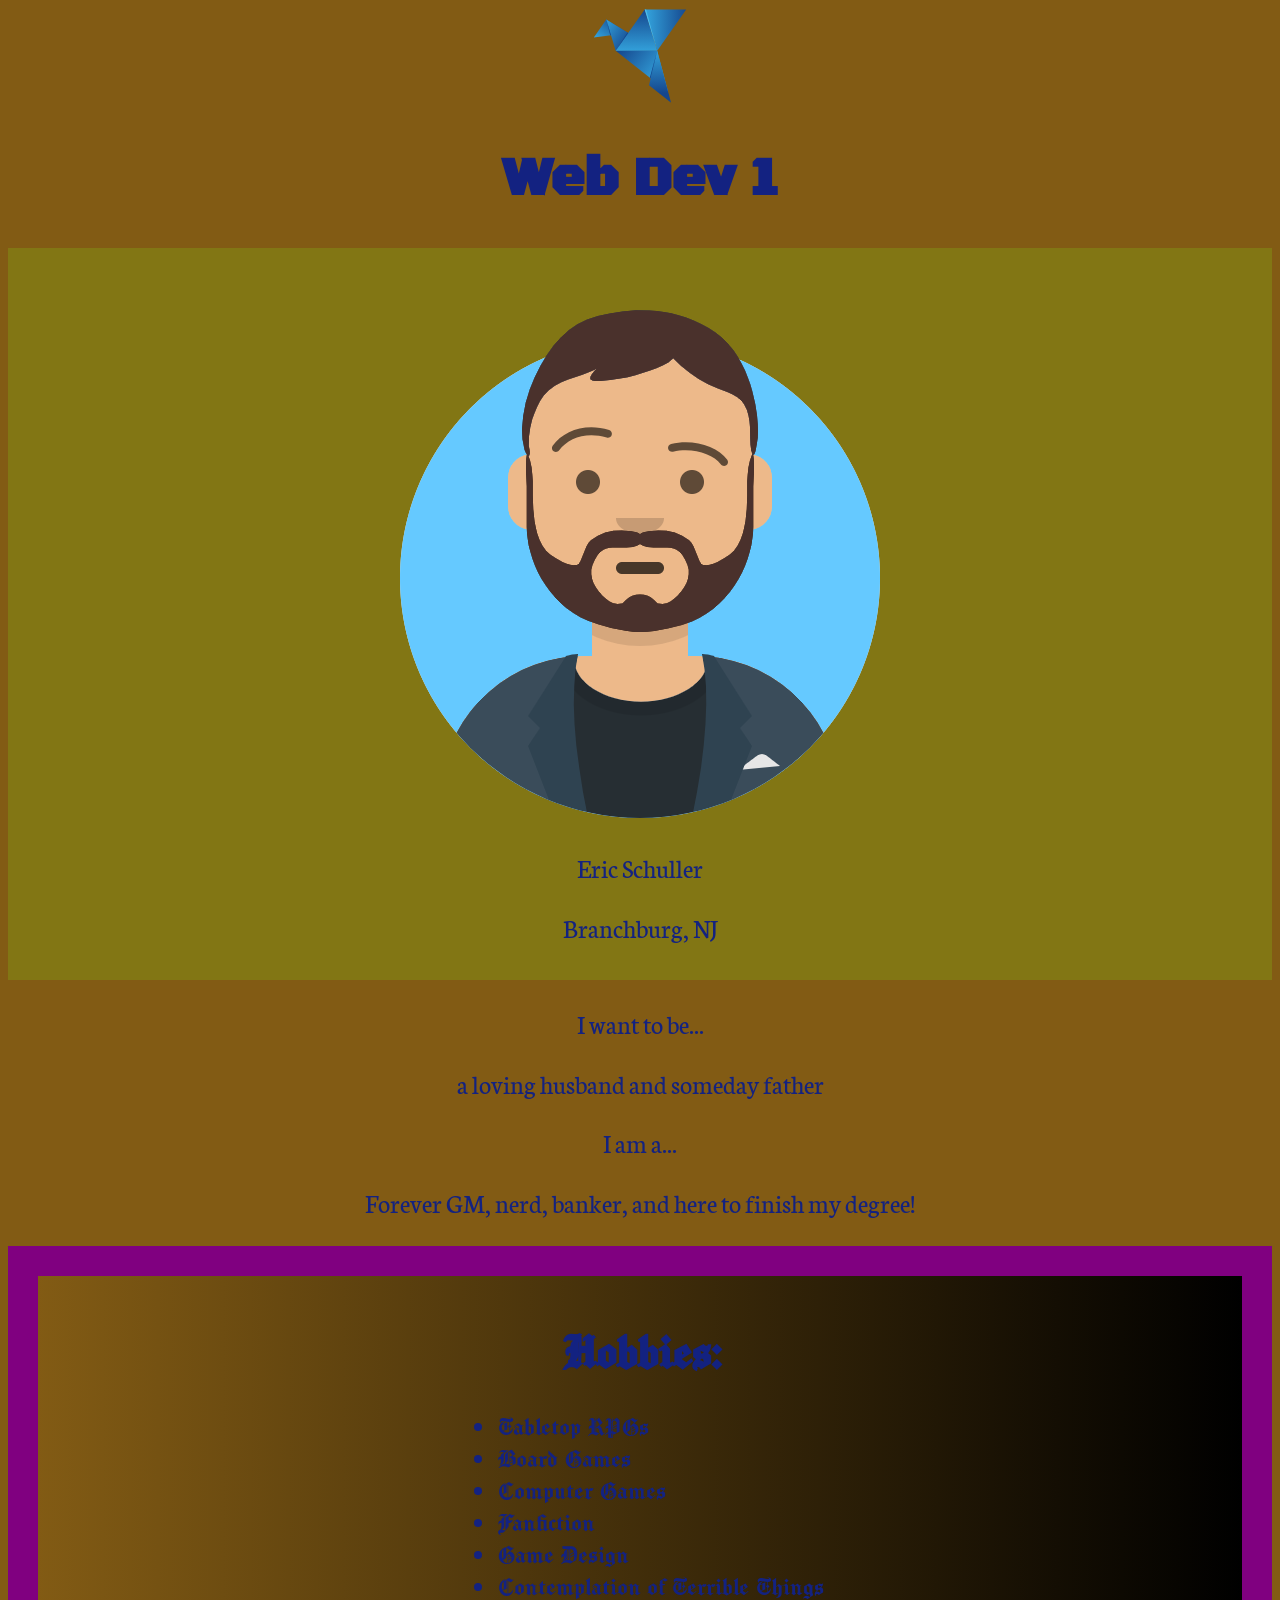
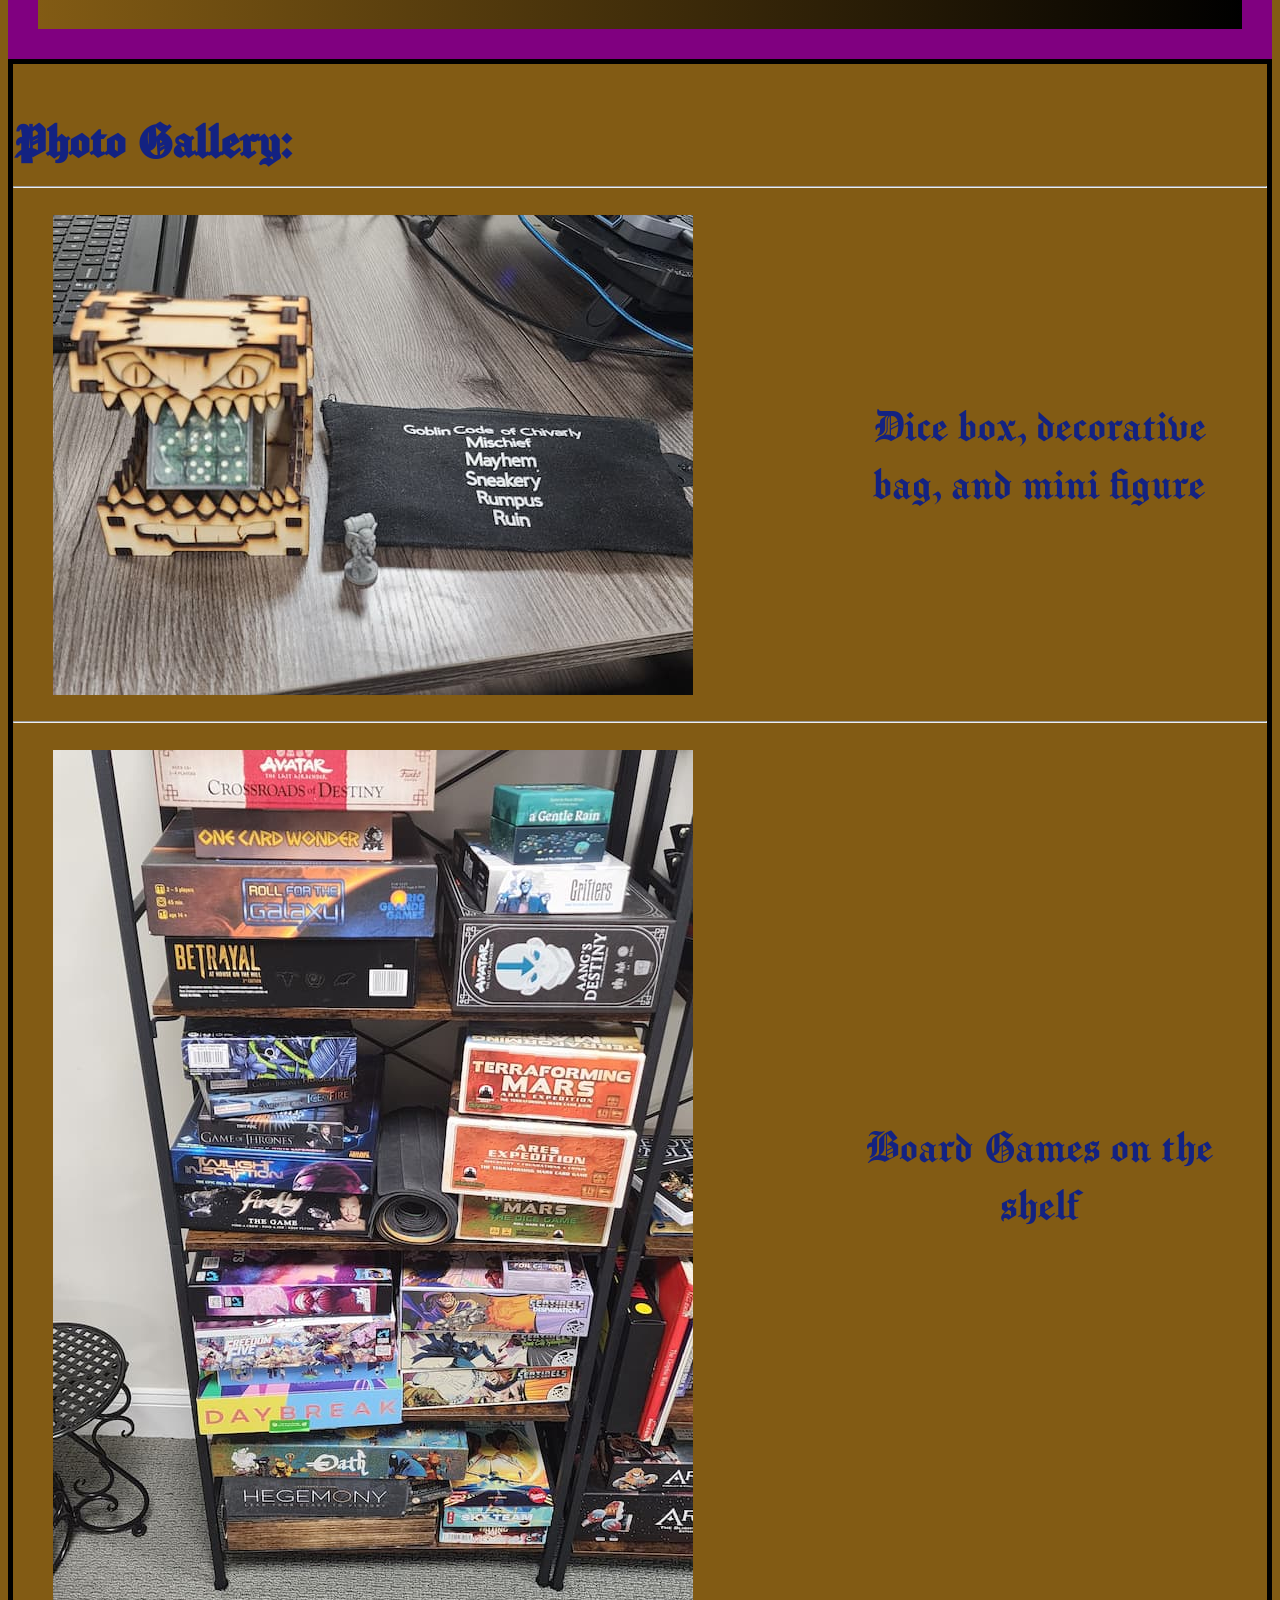
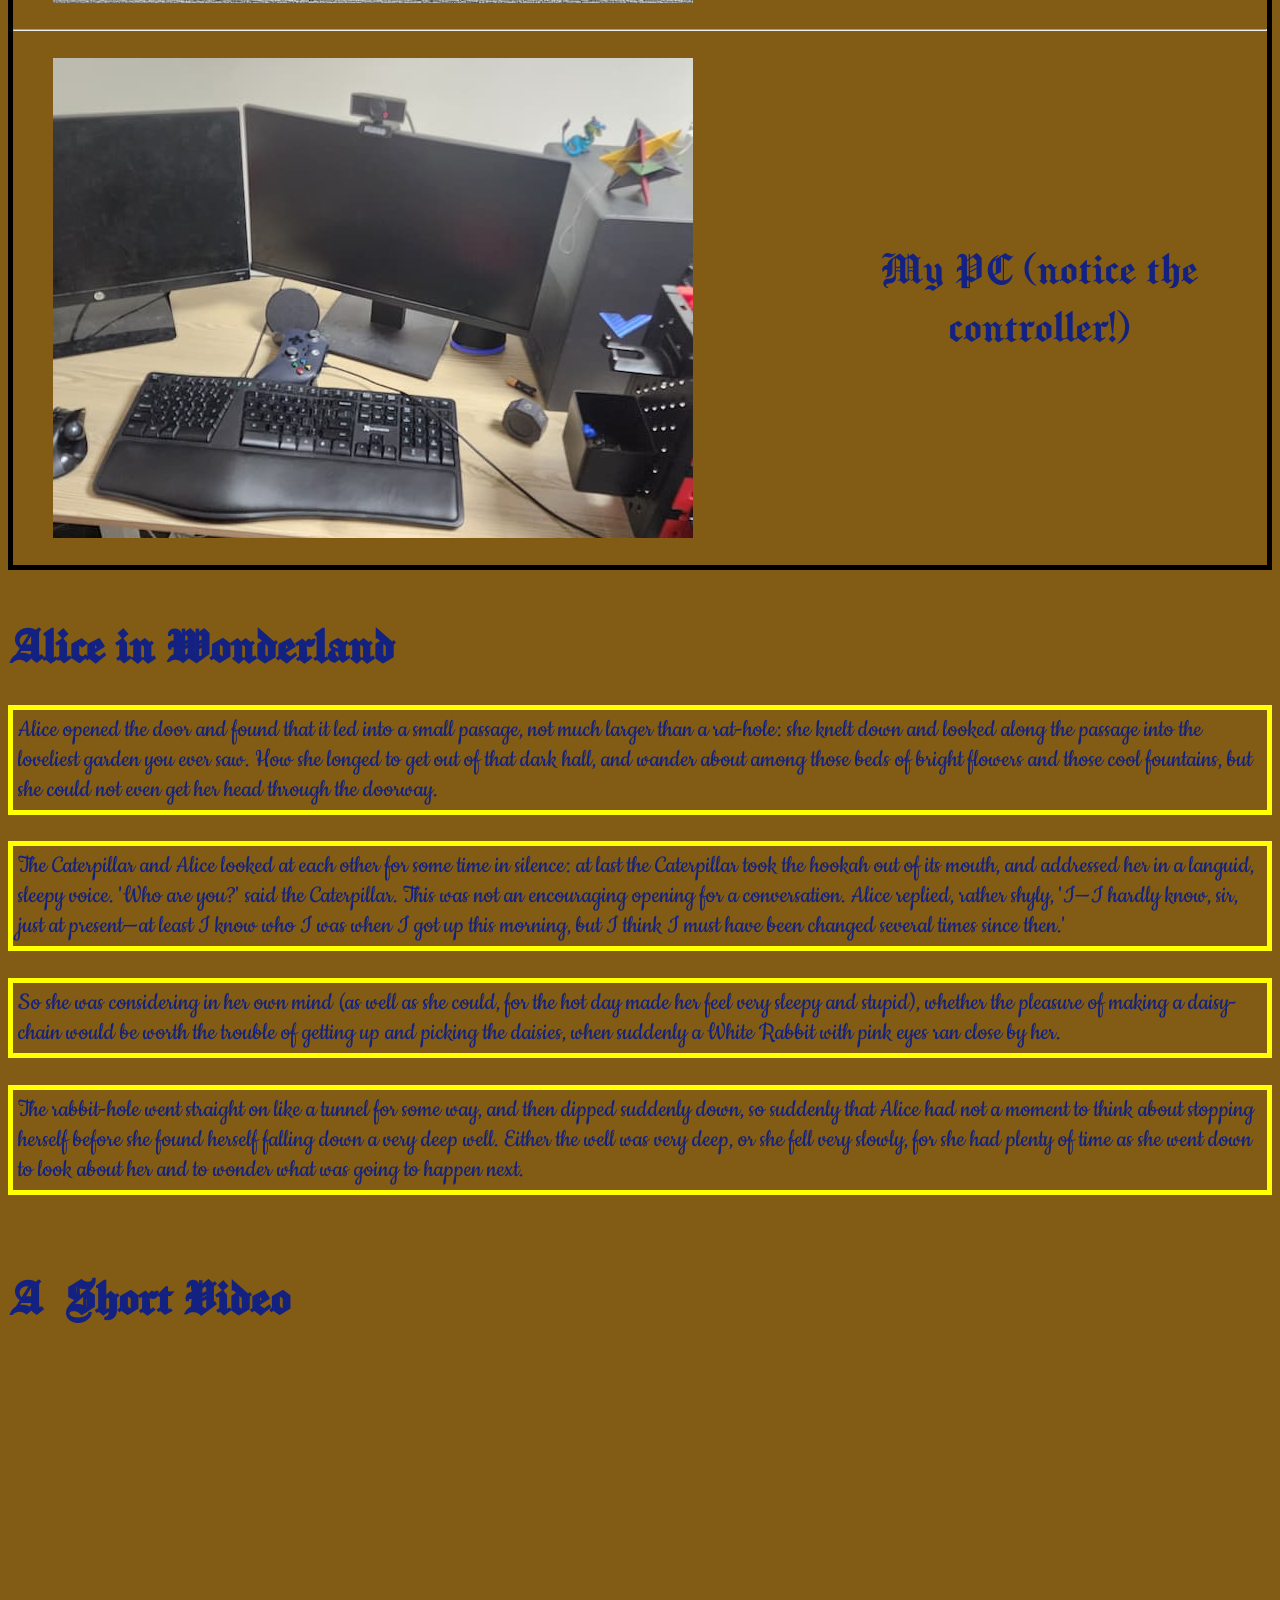
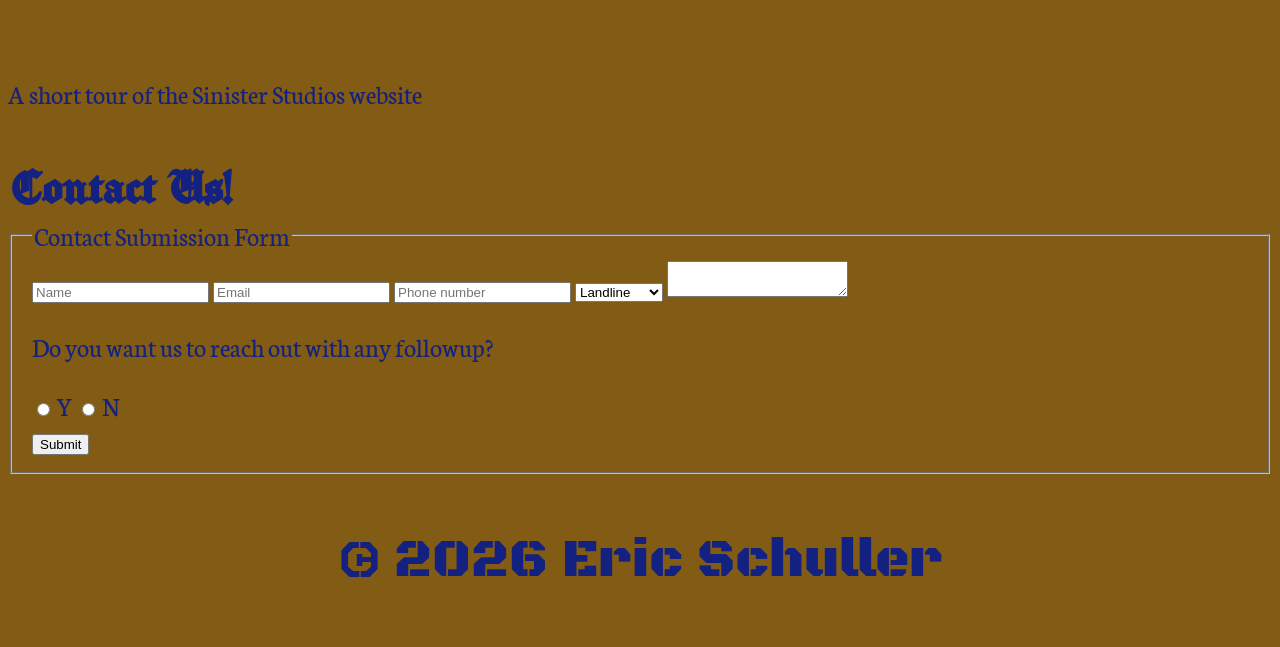
==== commit 58e88bb2: "Contact Box No Style" ====
--- a/index.html
+++ b/index.html
@@ -79,6 +79,33 @@
             <iframe id="myVideo" width="560" height="315" src="https://www.youtube.com/embed/XhrGqxv21IA?si=6qyI3ZQ2JM_bUDrU" title="YouTube video player" frameborder="0" allow="accelerometer; autoplay; clipboard-write; encrypted-media; gyroscope; picture-in-picture; web-share" referrerpolicy="strict-origin-when-cross-origin" allowfullscreen></iframe>
             <p>A short tour of the Sinister Studios website</p>
         </section>    
+        <section id="contact">
+            <h2>Contact Us!</h2>
+            <form action="https://api.web3forms.com/submit" method="POST">
+                <fieldset>
+                    <legend>Contact Submission Form</legend>
+                <input type="hidden" name="access_key" value="87b8d201-314b-415e-8c93-ae4827606994">
+                <input type="hidden" name="subject" value="New message from my About Me page">
+                <input type="hidden" name="redirect" value="https://rvcc-grid.github.io/fa26-about-me-Eschuller84/thanks.html">
+                <input type="text" name="name" required placeholder="Name">
+                <input type="email" name="email" required placeholder="Email">
+                <input type="tel" name="phone" placeholder="Phone number">
+                <select id="phonetype">
+                    <option value="Landline">Landline</option>
+                    <option value="Cell Phone">Cell Phone</option>
+                </select>
+                <textarea name="message" required></textarea>
+                <p>Do you want us to reach out with any followup?</p>
+                <input type="radio" name="follow" id="followY" value="Y">
+                    <label for="followY">Y</label>
+                <input type="radio" name="follow" id="followN" value=""N">
+                    <label for="followN">N</label>
+                <div data-class="h-captcha" data-captcha="true"></div>
+                <script src="https://web3forms.com/client/script.js" async defer></script>
+                <button type="submit">Submit</button>
+                </fieldset>
+            </form>
+        </section>
     </main>
     <footer>
         <p>© 2026 Eric Schuller</p>
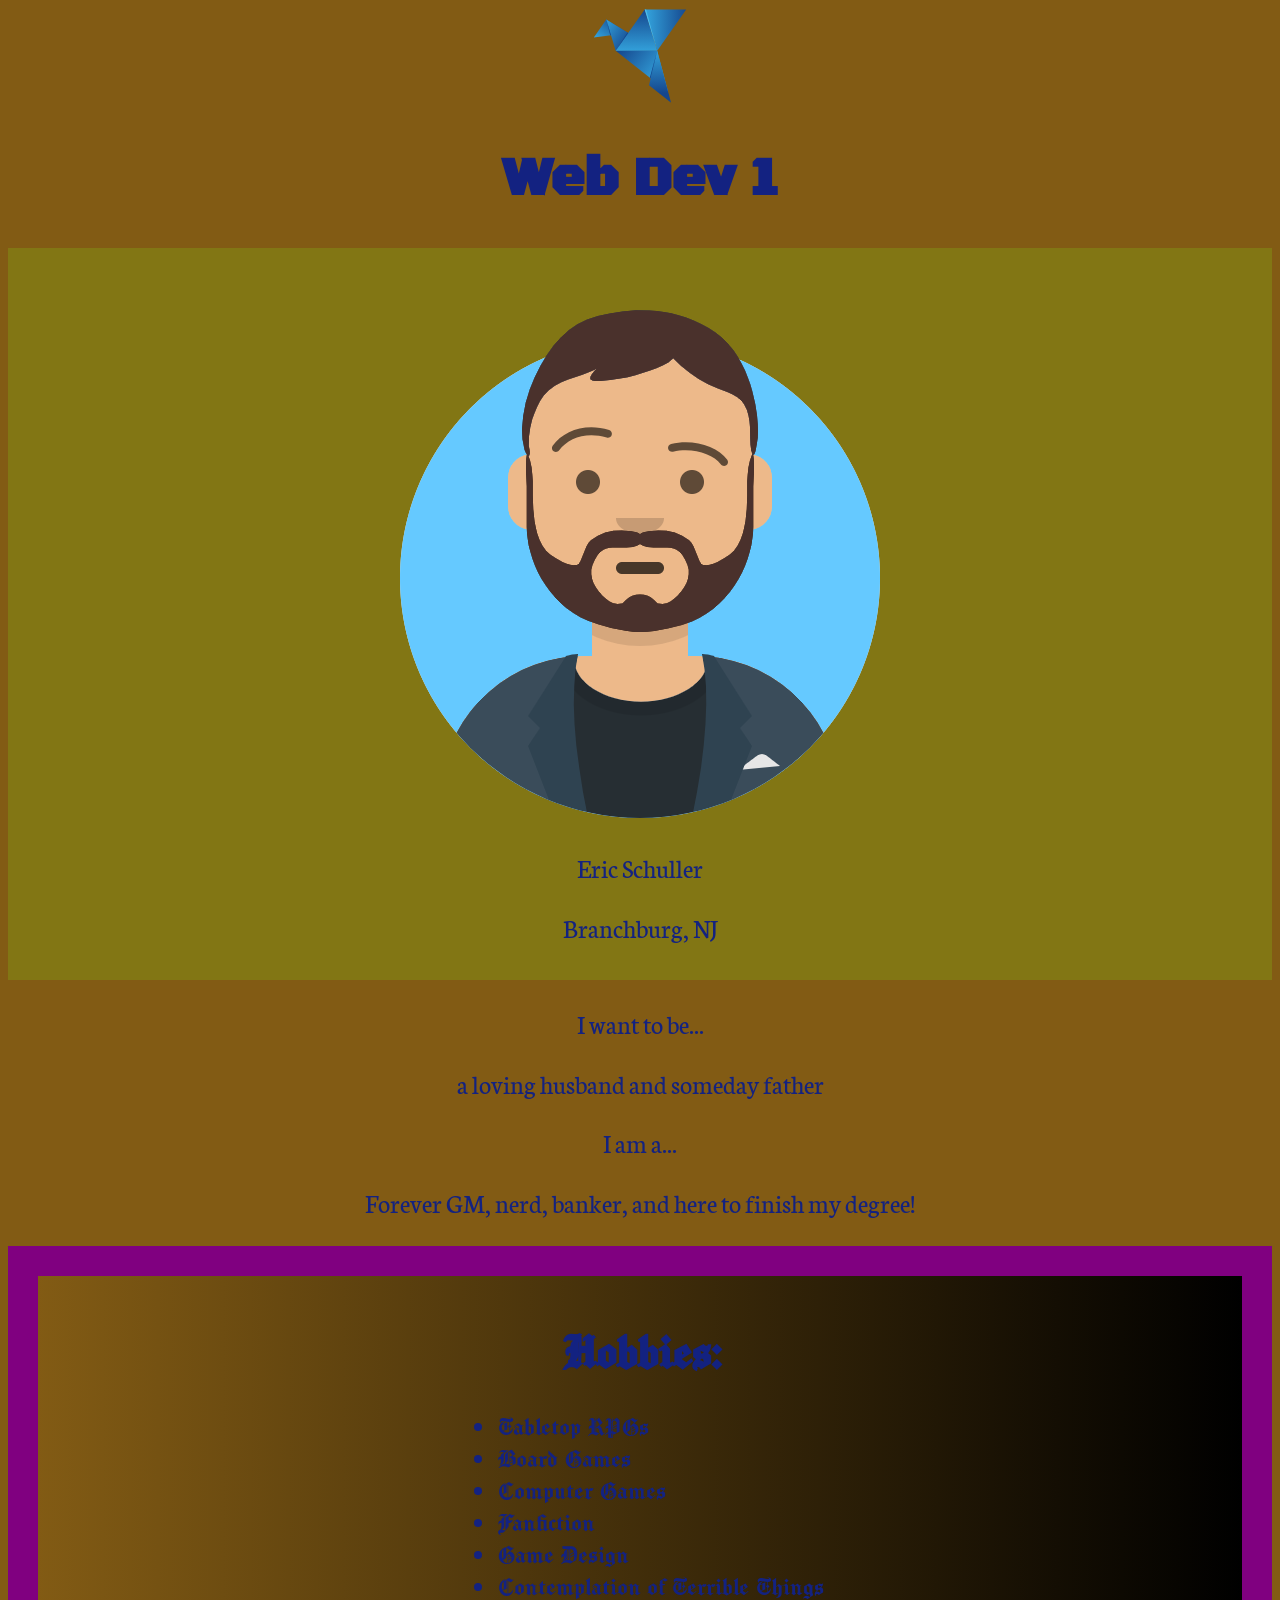
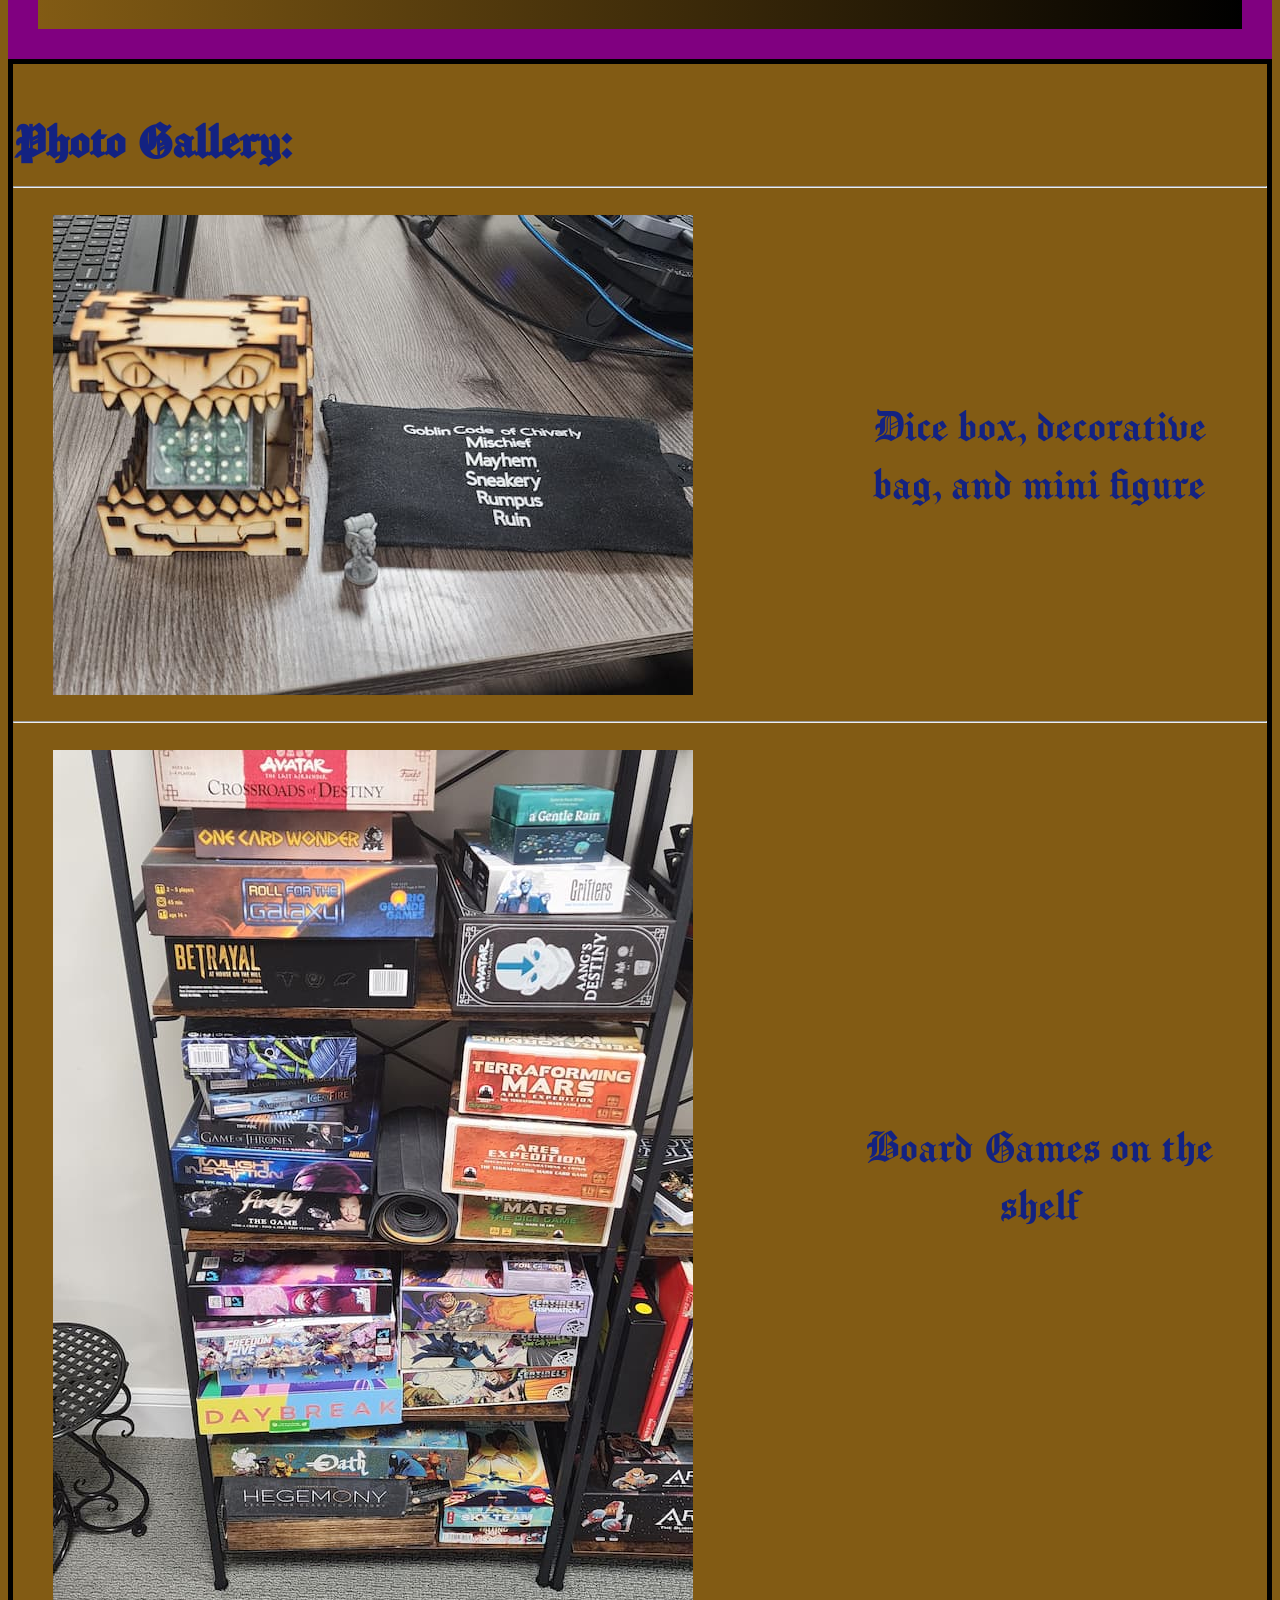
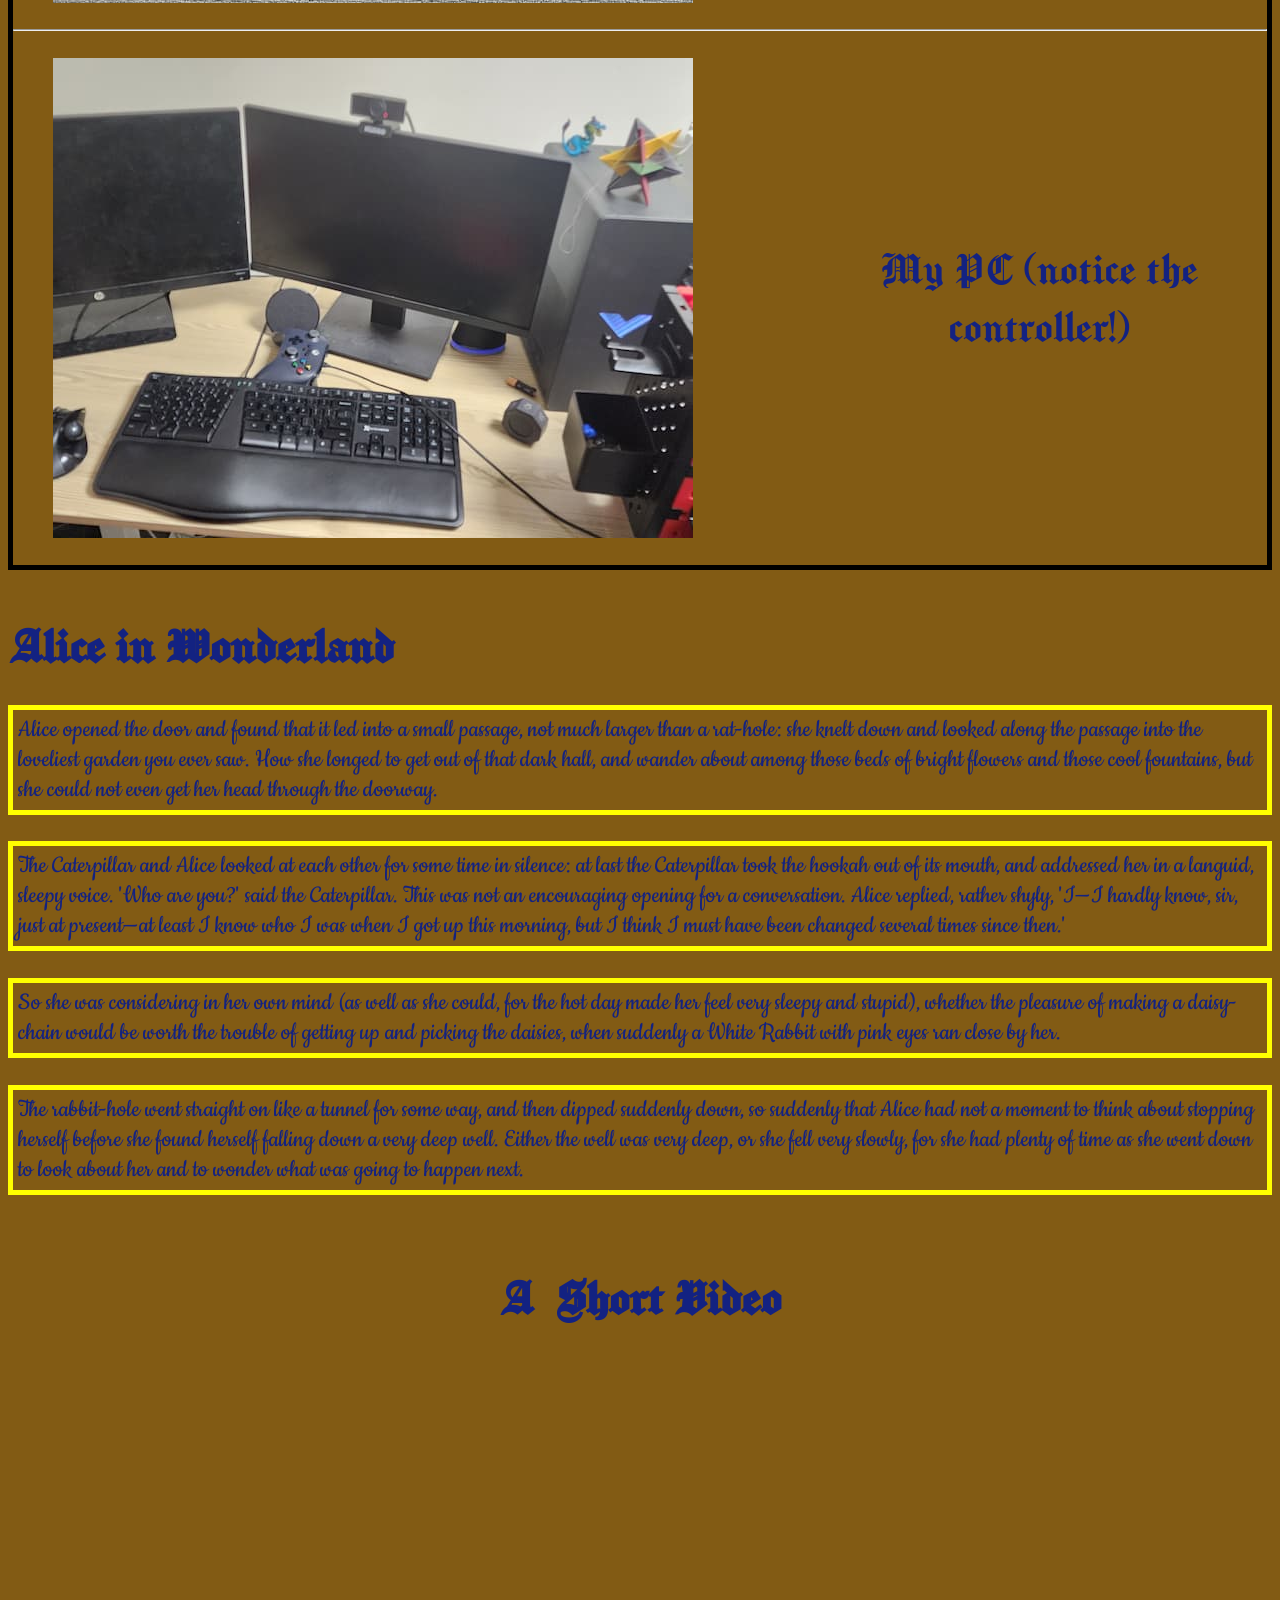
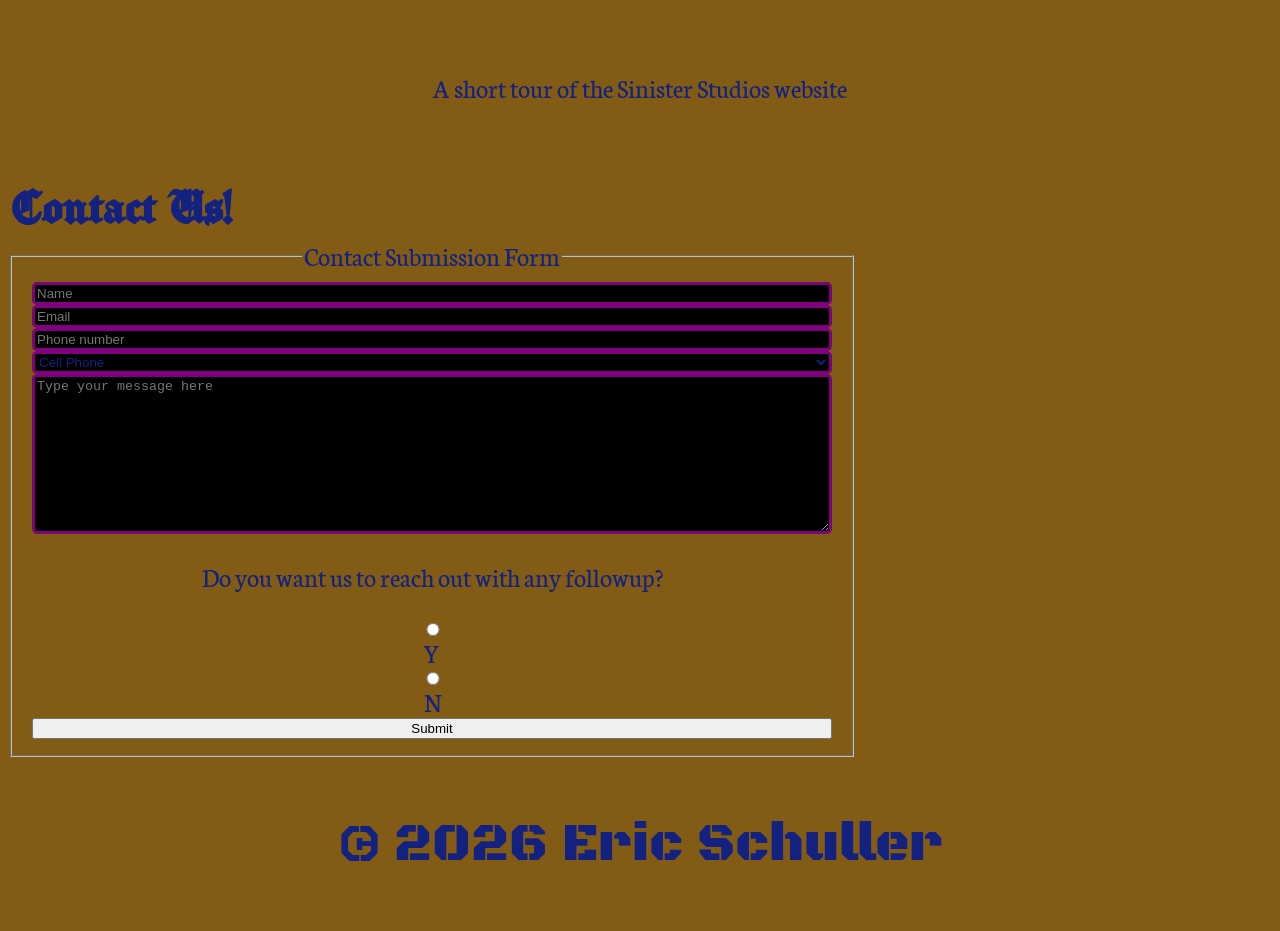
==== commit 362ce39e: "finished contact box" ====
--- a/index.html
+++ b/index.html
@@ -82,7 +82,7 @@
         <section id="contact">
             <h2>Contact Us!</h2>
             <form action="https://api.web3forms.com/submit" method="POST">
-                <fieldset>
+                <fieldset id="contactform">
                     <legend>Contact Submission Form</legend>
                 <input type="hidden" name="access_key" value="87b8d201-314b-415e-8c93-ae4827606994">
                 <input type="hidden" name="subject" value="New message from my About Me page">
@@ -91,10 +91,10 @@
                 <input type="email" name="email" required placeholder="Email">
                 <input type="tel" name="phone" placeholder="Phone number">
                 <select id="phonetype">
+                    <option value="Cell Phone">Cell Phone</option>
                     <option value="Landline">Landline</option>
-                    <option value="Cell Phone">Cell Phone</option>
                 </select>
-                <textarea name="message" required></textarea>
+                <textarea name="message" required placeholder="Type your message here"></textarea>
                 <p>Do you want us to reach out with any followup?</p>
                 <input type="radio" name="follow" id="followY" value="Y">
                     <label for="followY">Y</label>
--- a/css/style.css
+++ b/css/style.css
@@ -59,6 +59,12 @@
     border: 5px solid yellow;
     padding: 5px;
 }
+#video{
+    display: flex;
+    flex-direction: column;
+    justify-content: center;
+    align-items: center;
+}
 @media screen and (min-width: 60em){
     #gallery figure{
         display:grid;
@@ -90,4 +96,24 @@
     hr{
         display:none;
     }
+}
+fieldset{
+    border: 4px sold #000;
+    padding 1.5 rem;
+}
+#contactform{
+    max-width: 800px;
+    display: grid;
+    align-items: center;
+    text-align: center;
+    input, select, textarea{
+        background-color: #000;
+        color: #132281;
+        width = 75%;
+        border: 3px solid purple;
+        border-radius: 5px;
+    }
+    textarea{
+        min-height: 150px;
+    } 
 }
